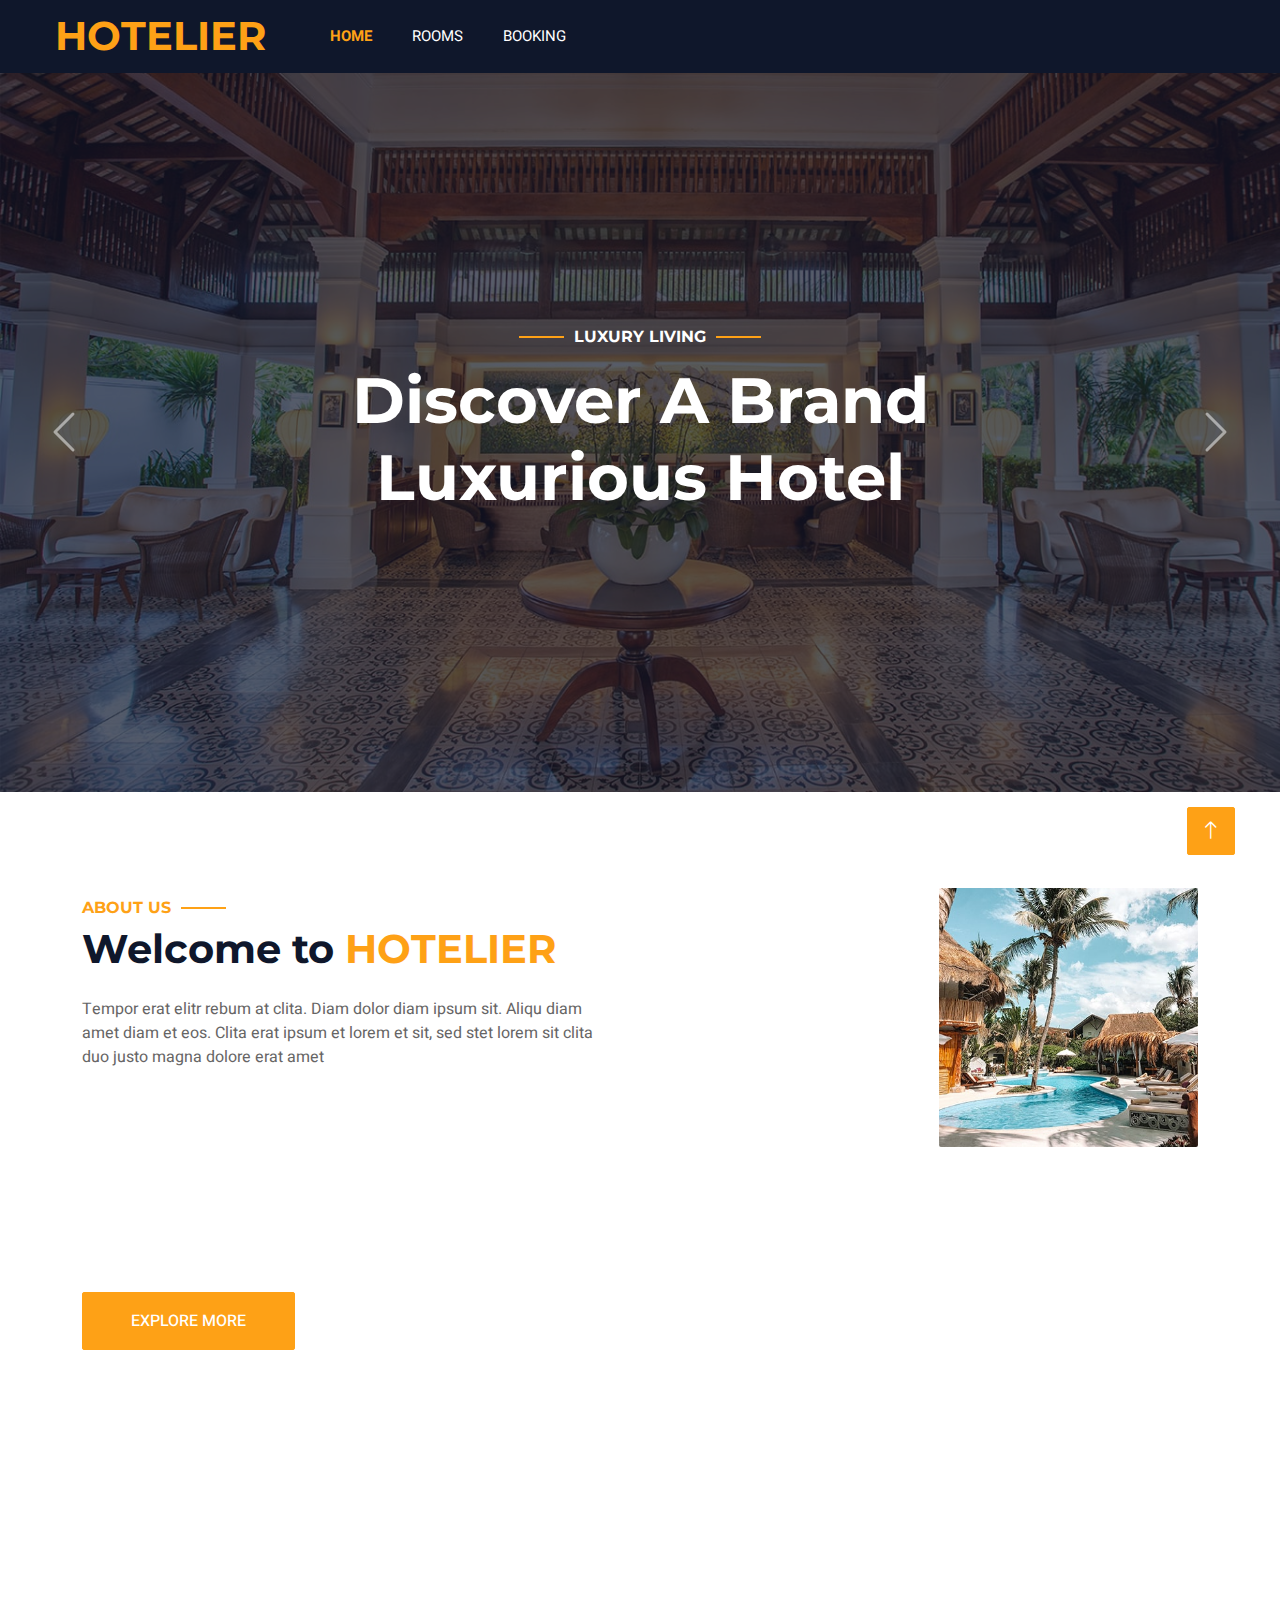
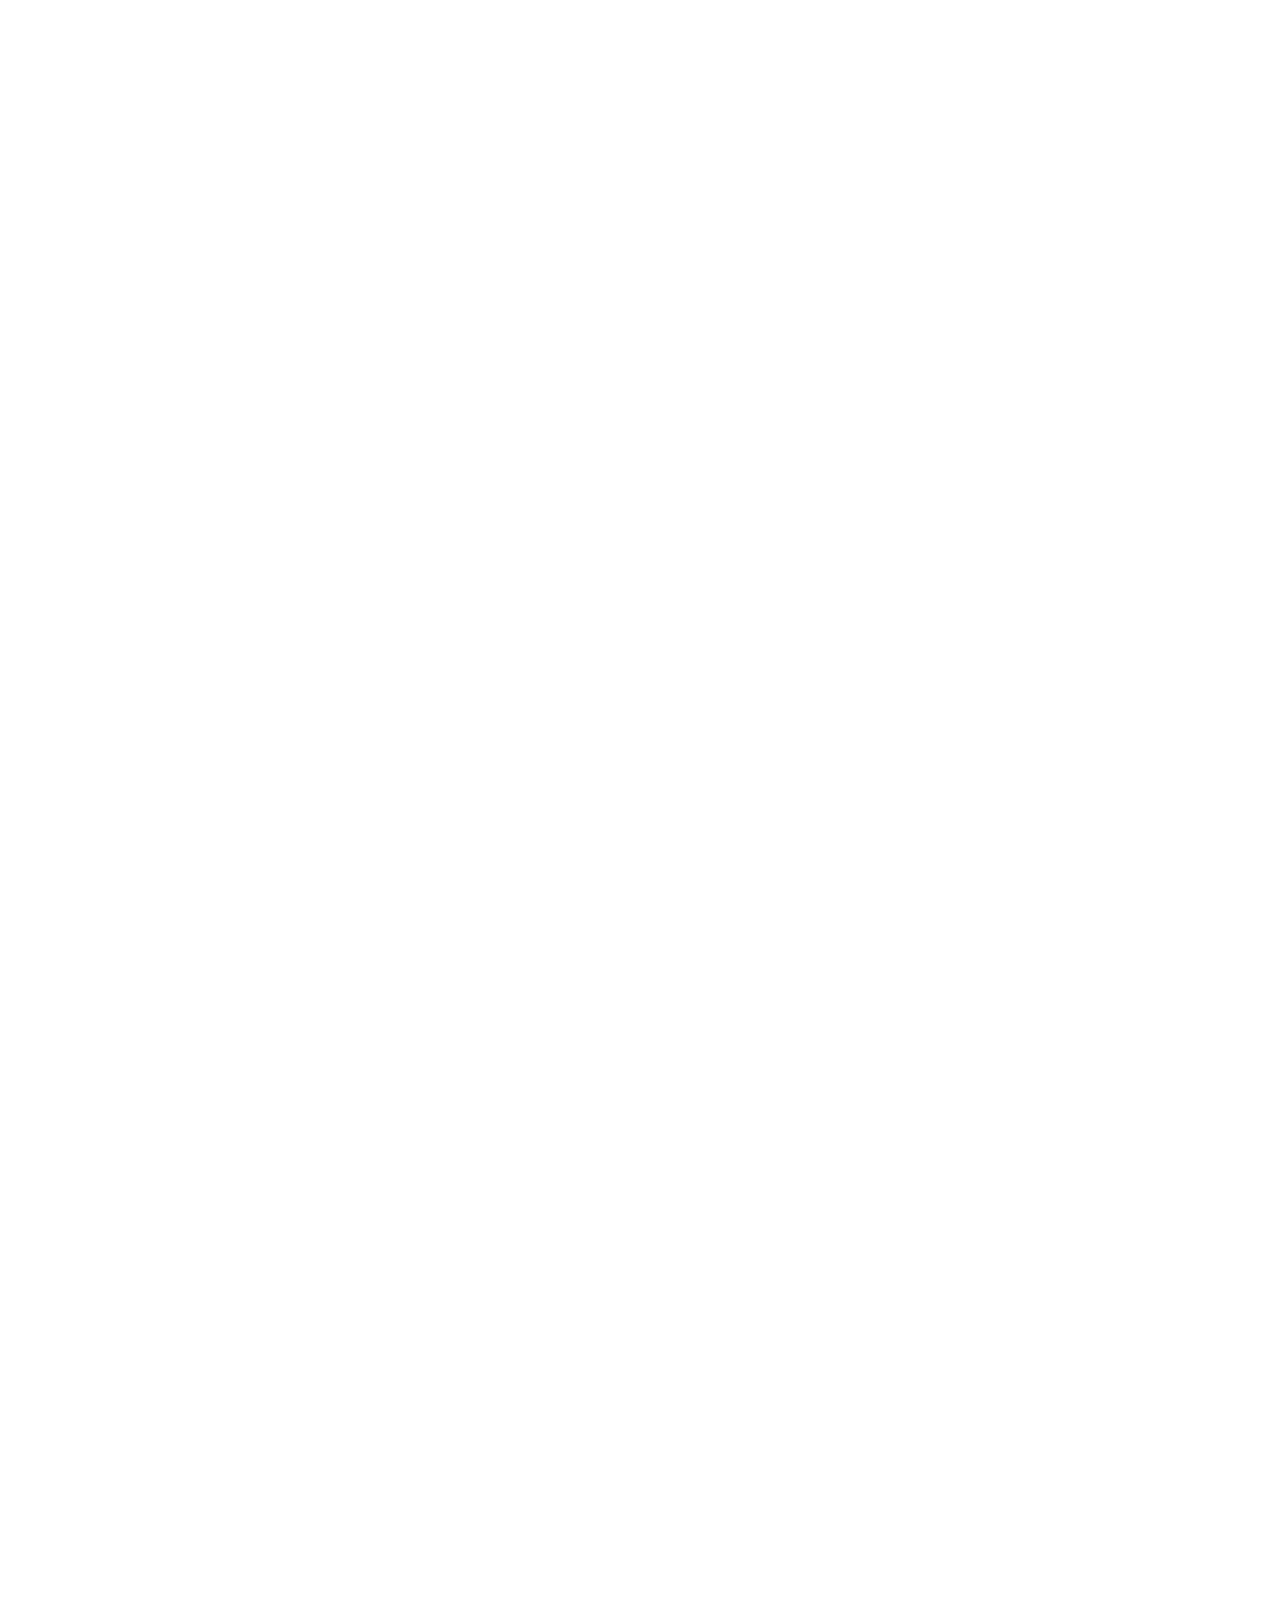
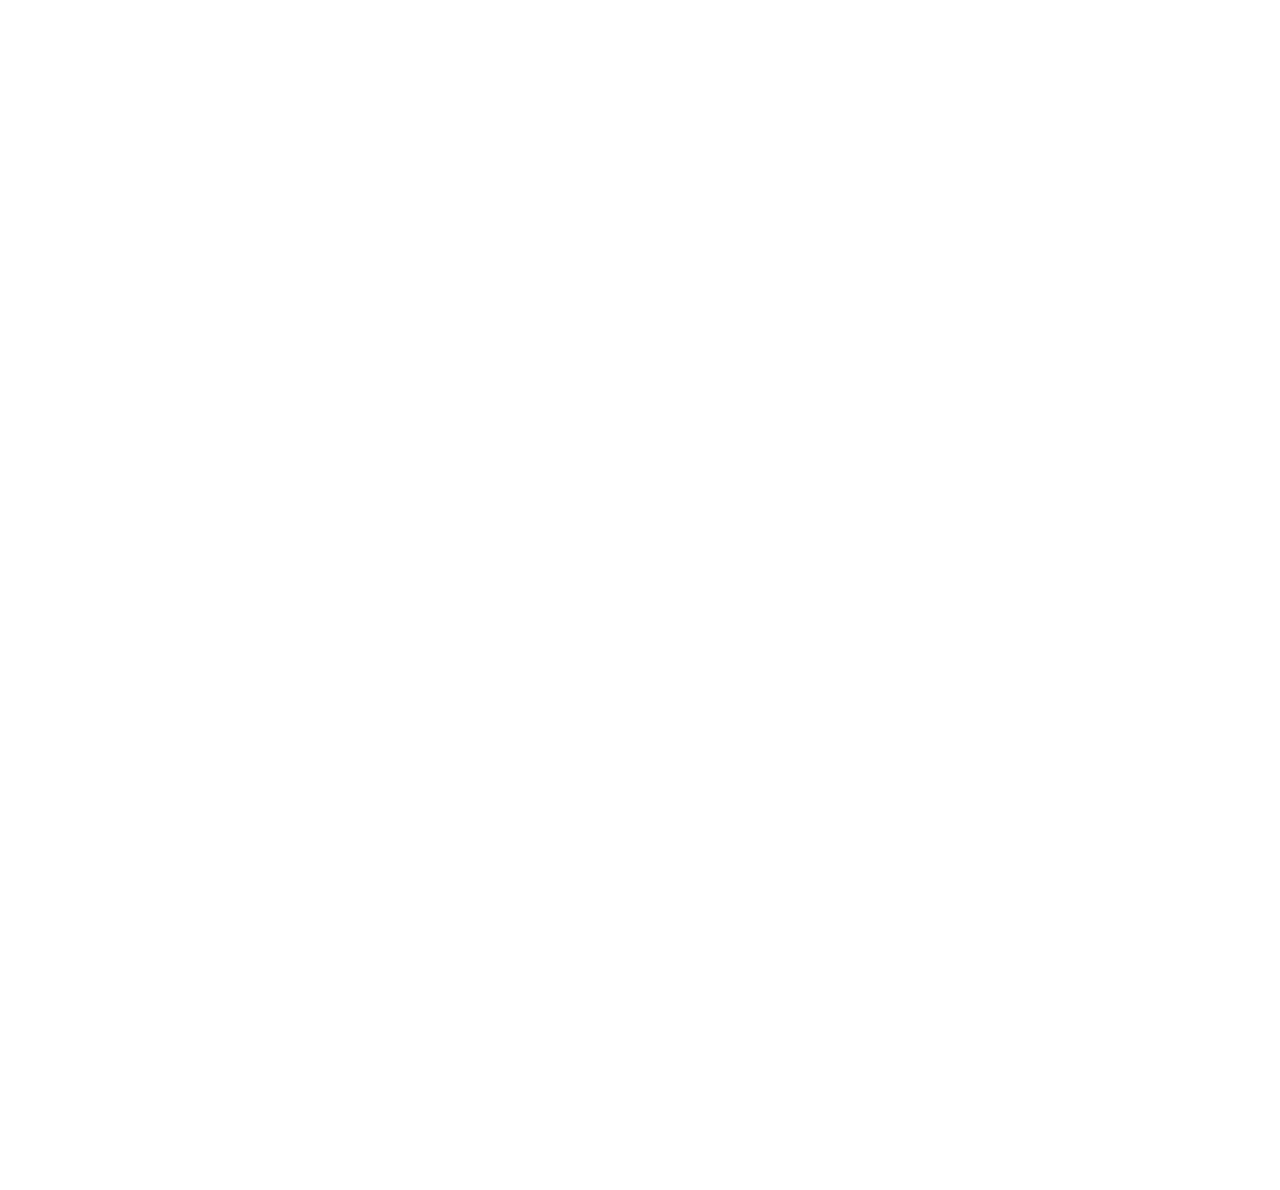
==== index.html @ 62dd041b "Update index.html" ====
<!DOCTYPE html>
<html lang="en">

<head>
    <meta charset="utf-8">
    <title>Hotelier - Hotel HTML Template</title>
    <meta content="width=device-width, initial-scale=1.0" name="viewport">
    <meta content="" name="keywords">
    <meta content="" name="description">

    <!-- Favicon -->
    <link href="img/favicon.ico" rel="icon">

    <!-- Google Web Fonts -->
    <link rel="preconnect" href="https://fonts.googleapis.com">
    <link rel="preconnect" href="https://fonts.gstatic.com" crossorigin>
    <link
        href="https://fonts.googleapis.com/css2?family=Heebo:wght@400;500;600;700&family=Montserrat:wght@400;500;600;700&display=swap"
        rel="stylesheet">

    <!-- Icon Font Stylesheet -->
    <link href="https://cdnjs.cloudflare.com/ajax/libs/font-awesome/5.10.0/css/all.min.css" rel="stylesheet">
    <link href="https://cdn.jsdelivr.net/npm/bootstrap-icons@1.4.1/font/bootstrap-icons.css" rel="stylesheet">

    <!-- Libraries Stylesheet -->
    <link href="lib/animate/animate.min.css" rel="stylesheet">
    <link href="lib/owlcarousel/assets/owl.carousel.min.css" rel="stylesheet">
    <link href="lib/tempusdominus/css/tempusdominus-bootstrap-4.min.css" rel="stylesheet" />

    <!-- Customized Bootstrap Stylesheet -->
    <link href="css/bootstrap.min.css" rel="stylesheet">

    <!-- Template Stylesheet -->
    <link href="css/style.css" rel="stylesheet">
</head>

<body>
    <div class="container-xxl bg-white p-0">
        <!-- Spinner Start -->
        <div id="spinner"
            class="show bg-white position-fixed translate-middle w-100 vh-100 top-50 start-50 d-flex align-items-center justify-content-center">
            <div class="spinner-border text-primary" style="width: 3rem; height: 3rem;" role="status">
                <span class="sr-only">Loading...</span>
            </div>
        </div>
        <!-- Spinner End -->

        
        <!-- Header Start -->
        <header></header>
        <!-- Header End -->


        <!-- Carousel Start -->
        <div class="container-fluid p-0 mb-5">
            <div id="header-carousel" class="carousel slide" data-bs-ride="carousel">
                <div class="carousel-inner">
                    <div class="carousel-item active">
                        <img class="w-100" src="img/carousel-1.jpg" alt="Image">
                        <div class="carousel-caption d-flex flex-column align-items-center justify-content-center">
                            <div class="p-3" style="max-width: 700px;">
                                <h6 class="section-title text-white text-uppercase mb-3 animated slideInDown">Luxury
                                    Living</h6>
                                <h1 class="display-3 text-white mb-4 animated slideInDown">Discover A Brand Luxurious
                                    Hotel</h1>

                            </div>
                        </div>
                    </div>
                    <div class="carousel-item">
                        <img class="w-100" src="img/carousel-2.jpg" alt="Image">
                        <div class="carousel-caption d-flex flex-column align-items-center justify-content-center">
                            <div class="p-3" style="max-width: 700px;">
                                <h6 class="section-title text-white text-uppercase mb-3 animated slideInDown">Luxury
                                    Living</h6>
                                <h1 class="display-3 text-white mb-4 animated slideInDown">Discover A Brand Luxurious
                                    Hotel</h1>
                            </div>
                        </div>
                    </div>
                </div>
                <button class="carousel-control-prev" type="button" data-bs-target="#header-carousel"
                    data-bs-slide="prev">
                    <span class="carousel-control-prev-icon" aria-hidden="true"></span>
                    <span class="visually-hidden">Previous</span>
                </button>
                <button class="carousel-control-next" type="button" data-bs-target="#header-carousel"
                    data-bs-slide="next">
                    <span class="carousel-control-next-icon" aria-hidden="true"></span>
                    <span class="visually-hidden">Next</span>
                </button>
            </div>
        </div>
        <!-- Carousel End -->





        <!-- About Start -->
        <div class="container-xxl py-5">
            <div class="container">
                <div class="row g-5 align-items-center">
                    <div class="col-lg-6">
                        <h6 class="section-title text-start text-primary text-uppercase">About Us</h6>
                        <h1 class="mb-4">Welcome to <span class="text-primary text-uppercase">Hotelier</span></h1>
                        <p class="mb-4">Tempor erat elitr rebum at clita. Diam dolor diam ipsum sit. Aliqu diam amet
                            diam et eos. Clita erat ipsum et lorem et sit, sed stet lorem sit clita duo justo magna
                            dolore erat amet</p>
                        <div class="row g-3 pb-4">
                            <div class="col-sm-4 wow fadeIn" data-wow-delay="0.1s">
                                <div class="border rounded p-1">
                                    <div class="border rounded text-center p-4">
                                        <i class="fa fa-hotel fa-2x text-primary mb-2"></i>
                                        <h2 class="mb-1" data-toggle="counter-up">1234</h2>
                                        <p class="mb-0">Rooms</p>
                                    </div>
                                </div>
                            </div>
                            <div class="col-sm-4 wow fadeIn" data-wow-delay="0.3s">
                                <div class="border rounded p-1">
                                    <div class="border rounded text-center p-4">
                                        <i class="fa fa-users-cog fa-2x text-primary mb-2"></i>
                                        <h2 class="mb-1" data-toggle="counter-up">1234</h2>
                                        <p class="mb-0">Staffs</p>
                                    </div>
                                </div>
                            </div>
                            <div class="col-sm-4 wow fadeIn" data-wow-delay="0.5s">
                                <div class="border rounded p-1">
                                    <div class="border rounded text-center p-4">
                                        <i class="fa fa-users fa-2x text-primary mb-2"></i>
                                        <h2 class="mb-1" data-toggle="counter-up">1234</h2>
                                        <p class="mb-0">Clients</p>
                                    </div>
                                </div>
                            </div>
                        </div>
                        <a class="btn btn-primary py-3 px-5 mt-2" href="">Explore More</a>
                    </div>
                    <div class="col-lg-6">
                        <div class="row g-3">
                            <div class="col-6 text-end">
                                <img class="img-fluid rounded w-75 wow zoomIn" data-wow-delay="0.1s"
                                    src="img/about-1.jpg" style="margin-top: 25%;">
                            </div>
                            <div class="col-6 text-start">
                                <img class="img-fluid rounded w-100 wow zoomIn" data-wow-delay="0.3s"
                                    src="img/about-2.jpg">
                            </div>
                            <div class="col-6 text-end">
                                <img class="img-fluid rounded w-50 wow zoomIn" data-wow-delay="0.5s"
                                    src="img/about-3.jpg">
                            </div>
                            <div class="col-6 text-start">
                                <img class="img-fluid rounded w-75 wow zoomIn" data-wow-delay="0.7s"
                                    src="img/about-4.jpg">
                            </div>
                        </div>
                    </div>
                </div>
            </div>
        </div>
        <!-- About End -->


        <!-- Room Start -->
        <div class="container-xxl py-5">
            <div class="container">
                <div class="text-center wow fadeInUp" data-wow-delay="0.1s">
                    <h6 class="section-title text-center text-primary text-uppercase">Our Rooms</h6>
                    <h1 class="mb-5">Explore Our <span class="text-primary text-uppercase">Rooms</span></h1>
                </div>
                <div class="row g-4">
                    <div class="col-lg-4 col-md-6 wow fadeInUp" data-wow-delay="0.1s">
                        <div class="room-item shadow rounded overflow-hidden">
                            <div class="position-relative">
                                <img class="img-fluid" src="img/room-1.jpg" alt="">
                                <small
                                    class="position-absolute start-0 top-100 translate-middle-y bg-primary text-white rounded py-1 px-3 ms-4">$100/Night</small>
                            </div>
                            <div class="p-4 mt-2">
                                <div class="d-flex justify-content-between mb-3">
                                    <h5 class="mb-0">Junior Suite</h5>
                                    <div class="ps-2">
                                        <small class="fa fa-star text-primary"></small>
                                        <small class="fa fa-star text-primary"></small>
                                        <small class="fa fa-star text-primary"></small>
                                        <small class="fa fa-star text-primary"></small>
                                        <small class="fa fa-star text-primary"></small>
                                    </div>
                                </div>
                                <div class="d-flex mb-3">
                                    <small class="border-end me-3 pe-3"><i class="fa fa-bed text-primary me-2"></i>3
                                        Bed</small>
                                    <small class="border-end me-3 pe-3"><i class="fa fa-bath text-primary me-2"></i>2
                                        Bath</small>
                                    <small><i class="fa fa-wifi text-primary me-2"></i>Wifi</small>
                                </div>
                                <p class="text-body mb-3">Erat ipsum justo amet duo et elitr dolor, est duo duo eos
                                    lorem sed diam stet diam sed stet lorem.</p>
                                <div class="d-flex justify-content-between">
                                    <a class="btn btn-sm btn-primary rounded py-2 px-4" href="">View Detail</a>
                                    <a class="btn btn-sm btn-dark rounded py-2 px-4" href="">Book Now</a>
                                </div>
                            </div>
                        </div>
                    </div>
                    <div class="col-lg-4 col-md-6 wow fadeInUp" data-wow-delay="0.3s">
                        <div class="room-item shadow rounded overflow-hidden">
                            <div class="position-relative">
                                <img class="img-fluid" src="img/room-2.jpg" alt="">
                                <small
                                    class="position-absolute start-0 top-100 translate-middle-y bg-primary text-white rounded py-1 px-3 ms-4">$100/Night</small>
                            </div>
                            <div class="p-4 mt-2">
                                <div class="d-flex justify-content-between mb-3">
                                    <h5 class="mb-0">Executive Suite</h5>
                                    <div class="ps-2">
                                        <small class="fa fa-star text-primary"></small>
                                        <small class="fa fa-star text-primary"></small>
                                        <small class="fa fa-star text-primary"></small>
                                        <small class="fa fa-star text-primary"></small>
                                        <small class="fa fa-star text-primary"></small>
                                    </div>
                                </div>
                                <div class="d-flex mb-3">
                                    <small class="border-end me-3 pe-3"><i class="fa fa-bed text-primary me-2"></i>3
                                        Bed</small>
                                    <small class="border-end me-3 pe-3"><i class="fa fa-bath text-primary me-2"></i>2
                                        Bath</small>
                                    <small><i class="fa fa-wifi text-primary me-2"></i>Wifi</small>
                                </div>
                                <p class="text-body mb-3">Erat ipsum justo amet duo et elitr dolor, est duo duo eos
                                    lorem sed diam stet diam sed stet lorem.</p>
                                <div class="d-flex justify-content-between">
                                    <a class="btn btn-sm btn-primary rounded py-2 px-4" href="">View Detail</a>
                                    <a class="btn btn-sm btn-dark rounded py-2 px-4" href="">Book Now</a>
                                </div>
                            </div>
                        </div>
                    </div>
                    <div class="col-lg-4 col-md-6 wow fadeInUp" data-wow-delay="0.6s">
                        <div class="room-item shadow rounded overflow-hidden">
                            <div class="position-relative">
                                <img class="img-fluid" src="img/room-3.jpg" alt="">
                                <small
                                    class="position-absolute start-0 top-100 translate-middle-y bg-primary text-white rounded py-1 px-3 ms-4">$100/Night</small>
                            </div>
                            <div class="p-4 mt-2">
                                <div class="d-flex justify-content-between mb-3">
                                    <h5 class="mb-0">Super Deluxe</h5>
                                    <div class="ps-2">
                                        <small class="fa fa-star text-primary"></small>
                                        <small class="fa fa-star text-primary"></small>
                                        <small class="fa fa-star text-primary"></small>
                                        <small class="fa fa-star text-primary"></small>
                                        <small class="fa fa-star text-primary"></small>
                                    </div>
                                </div>
                                <div class="d-flex mb-3">
                                    <small class="border-end me-3 pe-3"><i class="fa fa-bed text-primary me-2"></i>3
                                        Bed</small>
                                    <small class="border-end me-3 pe-3"><i class="fa fa-bath text-primary me-2"></i>2
                                        Bath</small>
                                    <small><i class="fa fa-wifi text-primary me-2"></i>Wifi</small>
                                </div>
                                <p class="text-body mb-3">Erat ipsum justo amet duo et elitr dolor, est duo duo eos
                                    lorem sed diam stet diam sed stet lorem.</p>
                                <div class="d-flex justify-content-between">
                                    <a class="btn btn-sm btn-primary rounded py-2 px-4" href="">View Detail</a>
                                    <a class="btn btn-sm btn-dark rounded py-2 px-4" href="">Book Now</a>
                                </div>
                            </div>
                        </div>
                    </div>
                </div>
            </div>
        </div>
        <!-- Room End -->




        <div class="modal fade" id="videoModal" tabindex="-1" aria-labelledby="exampleModalLabel" aria-hidden="true">
            <div class="modal-dialog">
                <div class="modal-content rounded-0">
                    <div class="modal-header">
                        <h5 class="modal-title" id="exampleModalLabel">Youtube Video</h5>
                        <button type="button" class="btn-close" data-bs-dismiss="modal" aria-label="Close"></button>
                    </div>
                    <div class="modal-body">
                        <!-- 16:9 aspect ratio -->
                        <div class="ratio ratio-16x9">
                            <iframe class="embed-responsive-item" src="" id="video" allowfullscreen
                                allowscriptaccess="always" allow="autoplay"></iframe>
                        </div>
                    </div>
                </div>
            </div>
        </div>
        <!-- Video Start -->


        <!-- Service Start -->
        <div class="container-xxl py-5">
            <div class="container">
                <div class="text-center wow fadeInUp" data-wow-delay="0.1s">
                    <h6 class="section-title text-center text-primary text-uppercase">Our Services</h6>
                    <h1 class="mb-5">Explore Our <span class="text-primary text-uppercase">Attractions</span></h1>
                </div>
                <div class="row g-4">
                    <!-- Arbel Nature Reserve -->
                    <div class="col-lg-4 col-md-6 wow fadeInUp" data-wow-delay="0.1s">
                        <a class="service-item rounded" href="https://www.parks.org.il/reserve-park/arbel/"
                            target="_blank">
                            <div class="service-icon bg-transparent border rounded p-1">
                                <div
                                    class="w-100 h-100 border rounded d-flex align-items-center justify-content-center">
                                    <i class="fa fa-mountain fa-2x text-primary"></i>
                                </div>
                            </div>
                            <h5 class="mb-3">Arbel Nature Reserve</h5>
                            <p class="text-body mb-0">
                                The Arbel Cliffs rise above the Sea of Galilee, offering breathtaking views of the Golan
                                Heights, Mount Hermon, and Galilee mountains. The reserve includes Mount Nitai, Mount
                                Savyon, Arbel Stream, and remnants of two ancient synagogues.
                            </p>
                        </a>
                    </div>
                    <!-- Water Sports -->
                    <div class="col-lg-4 col-md-6 wow fadeInUp" data-wow-delay="0.2s">
                        <a class="service-item rounded"
                            href="https://www.tripadvisor.co.il/Attraction_Review-g1759678-d9716071-Reviews-Halom_Olami-Migdal_Galilee_Region_Northern_District.html"
                            target="_blank">
                            <div class="service-icon bg-transparent border rounded p-1">
                                <div
                                    class="w-100 h-100 border rounded d-flex align-items-center justify-content-center">
                                    <i class="fa fa-water fa-2x text-primary"></i>
                                </div>
                            </div>
                            <h5 class="mb-3">Water Sports</h5>
                            <p class="text-body mb-0">
                                Enjoy a variety of water sports just a few minutes away. From skiing and jet skiing to
                                kayaks, banana boats, and SUP, there are endless options for couples, families, and
                                groups of all sizes.
                            </p>
                        </a>
                    </div>
                    <!-- Off-Road Tours -->
                    <div class="col-lg-4 col-md-6 wow fadeInUp" data-wow-delay="0.3s">
                        <a class="service-item rounded"
                            href="http://www.tracktoronim4u.co.il/he/cards/city.asp?cityID=5" target="_blank">
                            <div class="service-icon bg-transparent border rounded p-1">
                                <div
                                    class="w-100 h-100 border rounded d-flex align-items-center justify-content-center">
                                    <i class="fa fa-car fa-2x text-primary"></i>
                                </div>
                            </div>
                            <h5 class="mb-3">Off-Road Tours</h5>
                            <p class="text-body mb-0">
                                For adrenaline seekers, off-road tours offer the ultimate adventure. Explore winding
                                trails, muddy paths, and steep climbs with razors, ATVs, jeeps, and more.
                            </p>
                        </a>
                    </div>
                </div>
            </div>
        </div>
        <!-- Service End -->



        <!-- Testimonial Start -->
        <div class="container-xxl testimonial my-5 py-5 bg-dark wow zoomIn" data-wow-delay="0.1s">
            <div class="container">
                <div class="owl-carousel testimonial-carousel py-5">
                    <div class="testimonial-item position-relative bg-white rounded overflow-hidden">
                        <p>Tempor stet labore dolor clita stet diam amet ipsum dolor duo ipsum rebum stet dolor amet
                            diam stet. Est stet ea lorem amet est kasd kasd et erat magna eos</p>
                        <div class="d-flex align-items-center">
                            <img class="img-fluid flex-shrink-0 rounded" src="img/testimonial-1.jpg"
                                style="width: 45px; height: 45px;">
                            <div class="ps-3">
                                <h6 class="fw-bold mb-1">Client Name</h6>
                                <small>Profession</small>
                            </div>
                        </div>
                        <i class="fa fa-quote-right fa-3x text-primary position-absolute end-0 bottom-0 me-4 mb-n1"></i>
                    </div>
                    <div class="testimonial-item position-relative bg-white rounded overflow-hidden">
                        <p>Tempor stet labore dolor clita stet diam amet ipsum dolor duo ipsum rebum stet dolor amet
                            diam stet. Est stet ea lorem amet est kasd kasd et erat magna eos</p>
                        <div class="d-flex align-items-center">
                            <img class="img-fluid flex-shrink-0 rounded" src="img/testimonial-2.jpg"
                                style="width: 45px; height: 45px;">
                            <div class="ps-3">
                                <h6 class="fw-bold mb-1">Client Name</h6>
                                <small>Profession</small>
                            </div>
                        </div>
                        <i class="fa fa-quote-right fa-3x text-primary position-absolute end-0 bottom-0 me-4 mb-n1"></i>
                    </div>
                    <div class="testimonial-item position-relative bg-white rounded overflow-hidden">
                        <p>Tempor stet labore dolor clita stet diam amet ipsum dolor duo ipsum rebum stet dolor amet
                            diam stet. Est stet ea lorem amet est kasd kasd et erat magna eos</p>
                        <div class="d-flex align-items-center">
                            <img class="img-fluid flex-shrink-0 rounded" src="img/testimonial-3.jpg"
                                style="width: 45px; height: 45px;">
                            <div class="ps-3">
                                <h6 class="fw-bold mb-1">Client Name</h6>
                                <small>Profession</small>
                            </div>
                        </div>
                        <i class="fa fa-quote-right fa-3x text-primary position-absolute end-0 bottom-0 me-4 mb-n1"></i>
                    </div>
                </div>
            </div>
        </div>
        <!-- Testimonial End -->


        <!-- Team Start -->
        <div class="container-xxl py-5">
            <div class="container">
                <div class="text-center wow fadeInUp" data-wow-delay="0.1s">
                    <h6 class="section-title text-center text-primary text-uppercase">Our Team</h6>
                    <h1 class="mb-5">Explore Our <span class="text-primary text-uppercase">Staffs</span></h1>
                </div>
                <div class="row g-4">
                    <div class="col-lg-3 col-md-6 wow fadeInUp" data-wow-delay="0.1s">
                        <div class="rounded shadow overflow-hidden">
                            <div class="position-relative">
                                <img class="img-fluid" src="img/team-1.jpg" alt="">
                                <div
                                    class="position-absolute start-50 top-100 translate-middle d-flex align-items-center">
                                    <a class="btn btn-square btn-primary mx-1" href=""><i
                                            class="fab fa-facebook-f"></i></a>
                                    <a class="btn btn-square btn-primary mx-1" href=""><i
                                            class="fab fa-twitter"></i></a>
                                    <a class="btn btn-square btn-primary mx-1" href=""><i
                                            class="fab fa-instagram"></i></a>
                                </div>
                            </div>
                            <div class="text-center p-4 mt-3">
                                <h5 class="fw-bold mb-0">Full Name</h5>
                                <small>Designation</small>
                            </div>
                        </div>
                    </div>
                    <div class="col-lg-3 col-md-6 wow fadeInUp" data-wow-delay="0.3s">
                        <div class="rounded shadow overflow-hidden">
                            <div class="position-relative">
                                <img class="img-fluid" src="img/team-2.jpg" alt="">
                                <div
                                    class="position-absolute start-50 top-100 translate-middle d-flex align-items-center">
                                    <a class="btn btn-square btn-primary mx-1" href=""><i
                                            class="fab fa-facebook-f"></i></a>
                                    <a class="btn btn-square btn-primary mx-1" href=""><i
                                            class="fab fa-twitter"></i></a>
                                    <a class="btn btn-square btn-primary mx-1" href=""><i
                                            class="fab fa-instagram"></i></a>
                                </div>
                            </div>
                            <div class="text-center p-4 mt-3">
                                <h5 class="fw-bold mb-0">Full Name</h5>
                                <small>Designation</small>
                            </div>
                        </div>
                    </div>
                    <div class="col-lg-3 col-md-6 wow fadeInUp" data-wow-delay="0.5s">
                        <div class="rounded shadow overflow-hidden">
                            <div class="position-relative">
                                <img class="img-fluid" src="img/team-3.jpg" alt="">
                                <div
                                    class="position-absolute start-50 top-100 translate-middle d-flex align-items-center">
                                    <a class="btn btn-square btn-primary mx-1" href=""><i
                                            class="fab fa-facebook-f"></i></a>
                                    <a class="btn btn-square btn-primary mx-1" href=""><i
                                            class="fab fa-twitter"></i></a>
                                    <a class="btn btn-square btn-primary mx-1" href=""><i
                                            class="fab fa-instagram"></i></a>
                                </div>
                            </div>
                            <div class="text-center p-4 mt-3">
                                <h5 class="fw-bold mb-0">Full Name</h5>
                                <small>Designation</small>
                            </div>
                        </div>
                    </div>
                    <div class="col-lg-3 col-md-6 wow fadeInUp" data-wow-delay="0.7s">
                        <div class="rounded shadow overflow-hidden">
                            <div class="position-relative">
                                <img class="img-fluid" src="img/team-4.jpg" alt="">
                                <div
                                    class="position-absolute start-50 top-100 translate-middle d-flex align-items-center">
                                    <a class="btn btn-square btn-primary mx-1" href=""><i
                                            class="fab fa-facebook-f"></i></a>
                                    <a class="btn btn-square btn-primary mx-1" href=""><i
                                            class="fab fa-twitter"></i></a>
                                    <a class="btn btn-square btn-primary mx-1" href=""><i
                                            class="fab fa-instagram"></i></a>
                                </div>
                            </div>
                            <div class="text-center p-4 mt-3">
                                <h5 class="fw-bold mb-0">Full Name</h5>
                                <small>Designation</small>
                            </div>
                        </div>
                    </div>
                </div>
            </div>
        </div>
        <!-- Team End -->


        <!-- Newsletter Start -->
        <div class="container newsletter mt-5 wow fadeIn" data-wow-delay="0.1s">
            <div class="row justify-content-center">
            </div>
        </div>
        <!-- Newsletter Start -->


        <!-- Footer Start -->
        <footer></footer>
        <!-- Footer End -->





        <!-- Back to Top -->
        <a href="#" class="btn btn-lg btn-primary btn-lg-square back-to-top"><i class="bi bi-arrow-up"></i></a>
    </div>

    <!-- JavaScript Libraries -->
    <script src="https://code.jquery.com/jquery-3.4.1.min.js"></script>
    <script src="https://cdn.jsdelivr.net/npm/bootstrap@5.0.0/dist/js/bootstrap.bundle.min.js"></script>
    <script src="lib/wow/wow.min.js"></script>
    <script src="lib/easing/easing.min.js"></script>
    <script src="lib/waypoints/waypoints.min.js"></script>
    <script src="lib/counterup/counterup.min.js"></script>
    <script src="lib/owlcarousel/owl.carousel.min.js"></script>
    <script src="lib/tempusdominus/js/moment.min.js"></script>
    <script src="lib/tempusdominus/js/moment-timezone.min.js"></script>
    <script src="lib/tempusdominus/js/tempusdominus-bootstrap-4.min.js"></script>

    <!-- Template Javascript -->
    <script src="js/main.js"></script>
    <script src="js/login.js" defer></script>
    <script src="js/common.js"></script>


</body>

</html>
---- css/style.css ----
/********** Template CSS **********/
:root {
    --primary: #FEA116;
    --light: #F1F8FF;
    --dark: #0F172B;
}

.fw-medium {
    font-weight: 500 !important;
}

.fw-semi-bold {
    font-weight: 600 !important;
}

.back-to-top {
    position: fixed;
    display: none;
    right: 45px;
    bottom: 45px;
    z-index: 99;
}


/*** Spinner ***/
#spinner {
    opacity: 0;
    visibility: hidden;
    transition: opacity .5s ease-out, visibility 0s linear .5s;
    z-index: 99999;
}

#spinner.show {
    transition: opacity .5s ease-out, visibility 0s linear 0s;
    visibility: visible;
    opacity: 1;
}


/*** Button ***/
.btn {
    font-weight: 500;
    text-transform: uppercase;
    transition: .5s;
}

.btn.btn-primary,
.btn.btn-secondary {
    color: #FFFFFF;
}

.btn-square {
    width: 38px;
    height: 38px;
}

.btn-sm-square {
    width: 32px;
    height: 32px;
}

.btn-lg-square {
    width: 48px;
    height: 48px;
}

.btn-square,
.btn-sm-square,
.btn-lg-square {
    padding: 0;
    display: flex;
    align-items: center;
    justify-content: center;
    font-weight: normal;
    border-radius: 2px;
}


/*** Navbar ***/
.navbar-dark .navbar-nav .nav-link {
    margin-right: 30px;
    padding: 25px 0;
    color: #FFFFFF;
    font-size: 15px;
    text-transform: uppercase;
    outline: none;
}

.navbar-dark .navbar-nav .nav-link:hover,
.navbar-dark .navbar-nav .nav-link.active {
    color: var(--primary);
}

@media (max-width: 991.98px) {
    .navbar-dark .navbar-nav .nav-link  {
        margin-right: 0;
        padding: 10px 0;
    }
}


/*** Header ***/
.carousel-caption {
    top: 0;
    left: 0;
    right: 0;
    bottom: 0;
    background: rgba(15, 23, 43, .7);
    z-index: 1;
}

.carousel-control-prev,
.carousel-control-next {
    width: 10%;
}

.carousel-control-prev-icon,
.carousel-control-next-icon {
    width: 3rem;
    height: 3rem;
}

@media (max-width: 768px) {
    #header-carousel .carousel-item {
        position: relative;
        min-height: 450px;
    }
    
    #header-carousel .carousel-item img {
        position: absolute;
        width: 100%;
        height: 100%;
        object-fit: cover;
    }
}

.page-header {
    background-position: center center;
    background-repeat: no-repeat;
    background-size: cover;
}

.page-header-inner {
    background: rgba(15, 23, 43, .7);
}

.breadcrumb-item + .breadcrumb-item::before {
    color: var(--light);
}

.booking {
    position: relative;
    margin-top: -100px !important;
    z-index: 1;
}


/*** Section Title ***/
.section-title {
    position: relative;
    display: inline-block;
}

.section-title::before {
    position: absolute;
    content: "";
    width: 45px;
    height: 2px;
    top: 50%;
    left: -55px;
    margin-top: -1px;
    background: var(--primary);
}

.section-title::after {
    position: absolute;
    content: "";
    width: 45px;
    height: 2px;
    top: 50%;
    right: -55px;
    margin-top: -1px;
    background: var(--primary);
}

.section-title.text-start::before,
.section-title.text-end::after {
    display: none;
}


/*** Service ***/
.service-item {
    height: 320px;
    padding: 30px;
    display: flex;
    flex-direction: column;
    justify-content: center;
    text-align: center;
    background: #FFFFFF;
    box-shadow: 0 0 45px rgba(0, 0, 0, .08);
    transition: .5s;
}

.service-item:hover {
    background: var(--primary);
}

.service-item .service-icon {
    margin: 0 auto 30px auto;
    width: 65px;
    height: 65px;
    transition: .5s;
}

.service-item i,
.service-item h5,
.service-item p {
    transition: .5s;
}

.service-item:hover i,
.service-item:hover h5,
.service-item:hover p {
    color: #FFFFFF !important;
}


/*** Youtube Video ***/
.video {
    position: relative;
    height: 100%;
    min-height: 500px;
    background: linear-gradient(rgba(15, 23, 43, .1), rgba(15, 23, 43, .1)), url(../img/video.jpg);
    background-position: center center;
    background-repeat: no-repeat;
    background-size: cover;
}

.video .btn-play {
    position: absolute;
    z-index: 3;
    top: 50%;
    left: 50%;
    transform: translateX(-50%) translateY(-50%);
    box-sizing: content-box;
    display: block;
    width: 32px;
    height: 44px;
    border-radius: 50%;
    border: none;
    outline: none;
    padding: 18px 20px 18px 28px;
}

.video .btn-play:before {
    content: "";
    position: absolute;
    z-index: 0;
    left: 50%;
    top: 50%;
    transform: translateX(-50%) translateY(-50%);
    display: block;
    width: 100px;
    height: 100px;
    background: var(--primary);
    border-radius: 50%;
    animation: pulse-border 1500ms ease-out infinite;
}

.video .btn-play:after {
    content: "";
    position: absolute;
    z-index: 1;
    left: 50%;
    top: 50%;
    transform: translateX(-50%) translateY(-50%);
    display: block;
    width: 100px;
    height: 100px;
    background: var(--primary);
    border-radius: 50%;
    transition: all 200ms;
}

.video .btn-play img {
    position: relative;
    z-index: 3;
    max-width: 100%;
    width: auto;
    height: auto;
}

.video .btn-play span {
    display: block;
    position: relative;
    z-index: 3;
    width: 0;
    height: 0;
    border-left: 32px solid var(--dark);
    border-top: 22px solid transparent;
    border-bottom: 22px solid transparent;
}

@keyframes pulse-border {
    0% {
        transform: translateX(-50%) translateY(-50%) translateZ(0) scale(1);
        opacity: 1;
    }

    100% {
        transform: translateX(-50%) translateY(-50%) translateZ(0) scale(1.5);
        opacity: 0;
    }
}

#videoModal {
    z-index: 99999;
}

#videoModal .modal-dialog {
    position: relative;
    max-width: 800px;
    margin: 60px auto 0 auto;
}

#videoModal .modal-body {
    position: relative;
    padding: 0px;
}

#videoModal .close {
    position: absolute;
    width: 30px;
    height: 30px;
    right: 0px;
    top: -30px;
    z-index: 999;
    font-size: 30px;
    font-weight: normal;
    color: #FFFFFF;
    background: #000000;
    opacity: 1;
}


/*** Testimonial ***/
.testimonial {
    background: linear-gradient(rgba(15, 23, 43, .7), rgba(15, 23, 43, .7)), url(../img/carousel-2.jpg);
    background-position: center center;
    background-repeat: no-repeat;
    background-size: cover;
}

.testimonial-carousel {
    padding-left: 65px;
    padding-right: 65px;
}

.testimonial-carousel .testimonial-item {
    padding: 30px;
}

.testimonial-carousel .owl-nav {
    position: absolute;
    width: 100%;
    height: 40px;
    top: calc(50% - 20px);
    left: 0;
    display: flex;
    justify-content: space-between;
    z-index: 1;
}

.testimonial-carousel .owl-nav .owl-prev,
.testimonial-carousel .owl-nav .owl-next {
    position: relative;
    width: 40px;
    height: 40px;
    display: flex;
    align-items: center;
    justify-content: center;
    color: #FFFFFF;
    background: var(--primary);
    border-radius: 2px;
    font-size: 18px;
    transition: .5s;
}

.testimonial-carousel .owl-nav .owl-prev:hover,
.testimonial-carousel .owl-nav .owl-next:hover {
    color: var(--primary);
    background: #FFFFFF;
}


/*** Team ***/
.team-item,
.team-item .bg-primary,
.team-item .bg-primary i {
    transition: .5s;
}

.team-item:hover {
    border-color: var(--secondary) !important;
}

.team-item:hover .bg-primary {
    background: var(--secondary) !important;
}

.team-item:hover .bg-primary i {
    color: var(--secondary) !important;
}


/*** Footer ***/
.newsletter {
    position: relative;
    z-index: 1;
}

.footer {
    position: relative;
    margin-top: -110px;
    padding-top: 180px;
}

.footer .btn.btn-social {
    margin-right: 5px;
    width: 35px;
    height: 35px;
    display: flex;
    align-items: center;
    justify-content: center;
    color: var(--light);
    border: 1px solid #FFFFFF;
    border-radius: 35px;
    transition: .3s;
}

.footer .btn.btn-social:hover {
    color: var(--primary);
}

.footer .btn.btn-link {
    display: block;
    margin-bottom: 5px;
    padding: 0;
    text-align: left;
    color: #FFFFFF;
    font-size: 15px;
    font-weight: normal;
    text-transform: capitalize;
    transition: .3s;
}

.footer .btn.btn-link::before {
    position: relative;
    content: "\f105";
    font-family: "Font Awesome 5 Free";
    font-weight: 900;
    margin-right: 10px;
}

.footer .btn.btn-link:hover {
    letter-spacing: 1px;
    box-shadow: none;
}

.footer .copyright {
    padding: 25px 0;
    font-size: 15px;
    border-top: 1px solid rgba(256, 256, 256, .1);
}

.footer .copyright a {
    color: var(--light);
}

.footer .footer-menu a {
    margin-right: 15px;
    padding-right: 15px;
    border-right: 1px solid rgba(255, 255, 255, .3);
}

.footer .footer-menu a:last-child {
    margin-right: 0;
    padding-right: 0;
    border-right: none;
}


.navbar-nav {
    display: flex;
    align-items: center;
    justify-content: flex-end;
}

.nav-item {
    margin: 0 10px;
    text-transform: uppercase;
}

.nav-item button {
    background-color: var(--primary);
    border: none;
    padding: 8px 12px;
    border-radius: 4px;
    color: #fff;
    transition: background-color 0.3s ease;
}

.nav-item button:hover {
    background-color: darken(var(--primary), 10%);
}

.nav-link.active,
.dropdown-item.active {
    color: #FEA116 !important; /* צבע כתום */
    font-weight: bold;
}
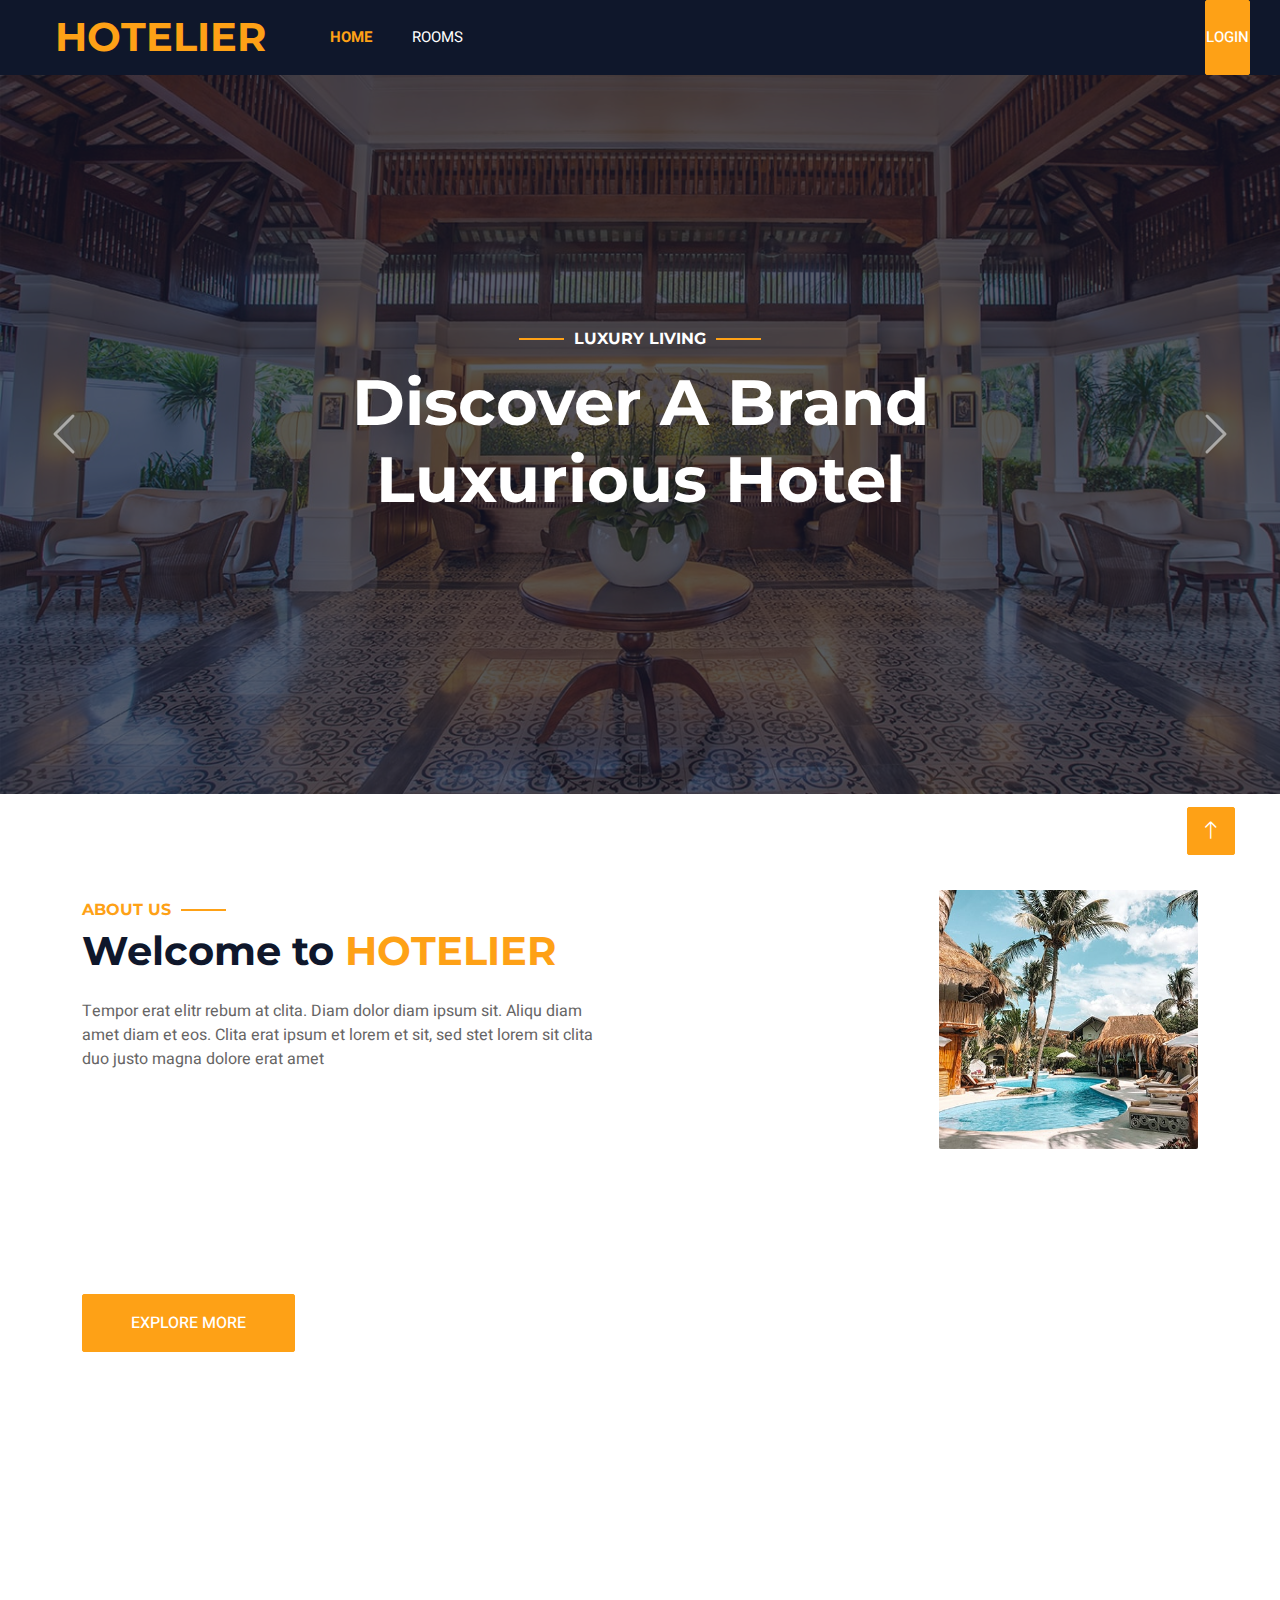
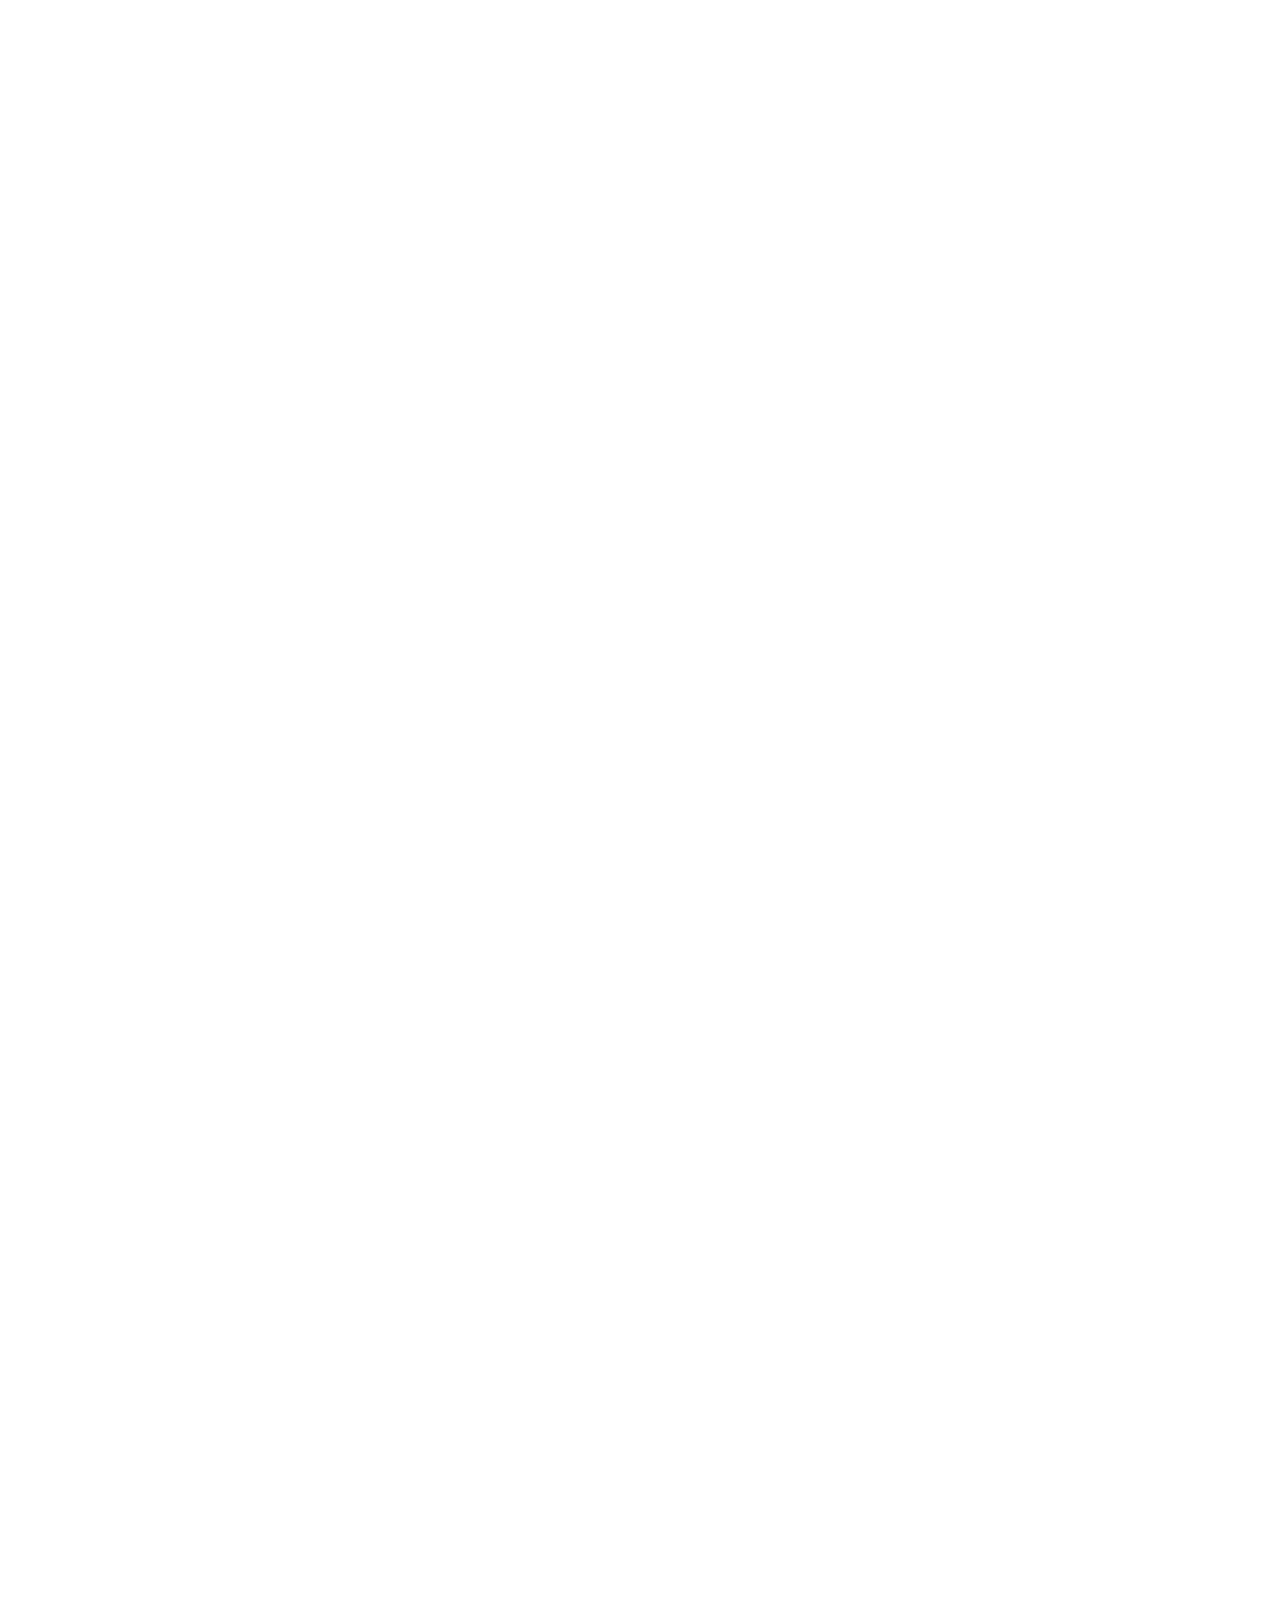
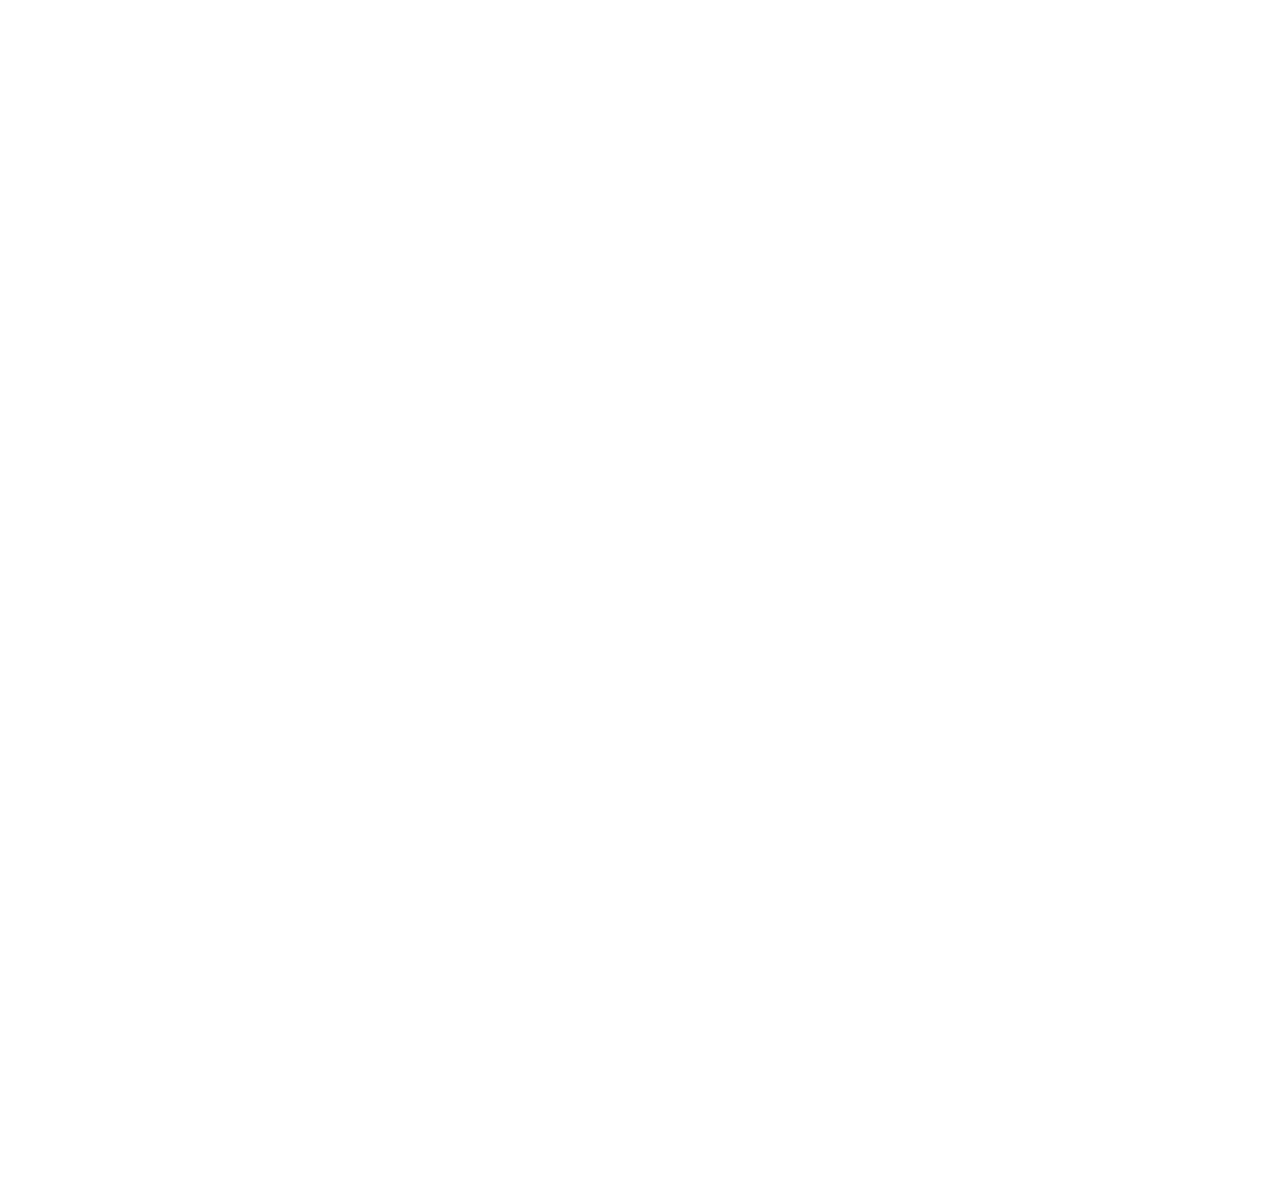
==== commit 449c97f9: "fix login problem" ====
--- a/index.html
+++ b/index.html
@@ -45,9 +45,48 @@
         </div>
         <!-- Spinner End -->
 
-        
+
         <!-- Header Start -->
-        <header></header>
+        <header>
+            <div class="container-fluid bg-dark px-0">
+                <div class="row gx-0">
+                    <div class="col-lg-3 bg-dark d-none d-lg-block">
+                        <a href="index.html"
+                            class="navbar-brand w-100 h-100 m-0 p-0 d-flex align-items-center justify-content-center">
+                            <h1 class="m-0 text-primary text-uppercase">Hotelier</h1>
+                        </a>
+                    </div>
+                    <div class="col-lg-9">
+                        <nav class="navbar navbar-expand-lg bg-dark navbar-dark p-3 p-lg-0">
+                            <a href="index.html" class="navbar-brand d-block d-lg-none">
+                                <h1 class="m-0 text-primary text-uppercase">Hotelier</h1>
+                            </a>
+                            <button type="button" class="navbar-toggler" data-bs-toggle="collapse"
+                                data-bs-target="#navbarCollapse">
+                                <span class="navbar-toggler-icon"></span>
+                            </button>
+                            <div class="collapse navbar-collapse justify-content-between" id="navbarCollapse">
+                                <div class="navbar-nav mr-auto py-0">
+                                    <a href="index.html" class="nav-item nav-link active">Home</a>
+                                    <a href="room.html" class="nav-item nav-link">Rooms</a>
+                                    <!-- <a href="booking.html" class="nav-item nav-link">booking</a> -->
+                                    <!-- <div class="nav-item dropdown">
+                                        <a href="#" class="nav-link dropdown-toggle" data-bs-toggle="dropdown">Pages</a>
+                                        <div class="dropdown-menu rounded-0 m-0">
+                                            <a href="booking.html" class="dropdown-item">Booking</a>
+                                            <a href="team.html" class="dropdown-item">Our Team</a>
+                                            <a href="testimonial.html" class="dropdown-item">Testimonial</a>
+                                        </div>
+                                    </div> -->
+                                    <!-- <a href="contact.html" class="nav-item nav-link">Contact</a> -->
+                                </div>
+                                <div id="authContainer" class="navbar-nav ms-auto"></div>
+                            </div>
+                        </nav>
+                    </div>
+                </div>
+            </div>
+        </header>
         <!-- Header End -->
 
 
@@ -550,8 +589,30 @@
     <script src="js/main.js"></script>
     <script src="js/login.js" defer></script>
     <script src="js/common.js"></script>
-
-
+    <script></script>
+    <!-- <script>
+        (async function () {
+            function loadScript(src) {
+                return new Promise((resolve, reject) => {
+                    const script = document.createElement('script');
+                    script.src = src;
+                    script.onload = resolve;
+                    script.onerror = reject;
+                    document.body.appendChild(script);
+                });
+            }
+
+            try {
+                await loadScript('js/common.js');
+                console.log('common.js loaded successfully');
+
+                await loadScript('js/login.js');
+                console.log('login.js loaded successfully');
+            } catch (error) {
+                console.error('Error loading scripts:', error);
+            }
+        })();
+    </script> -->
 </body>
 
 </html>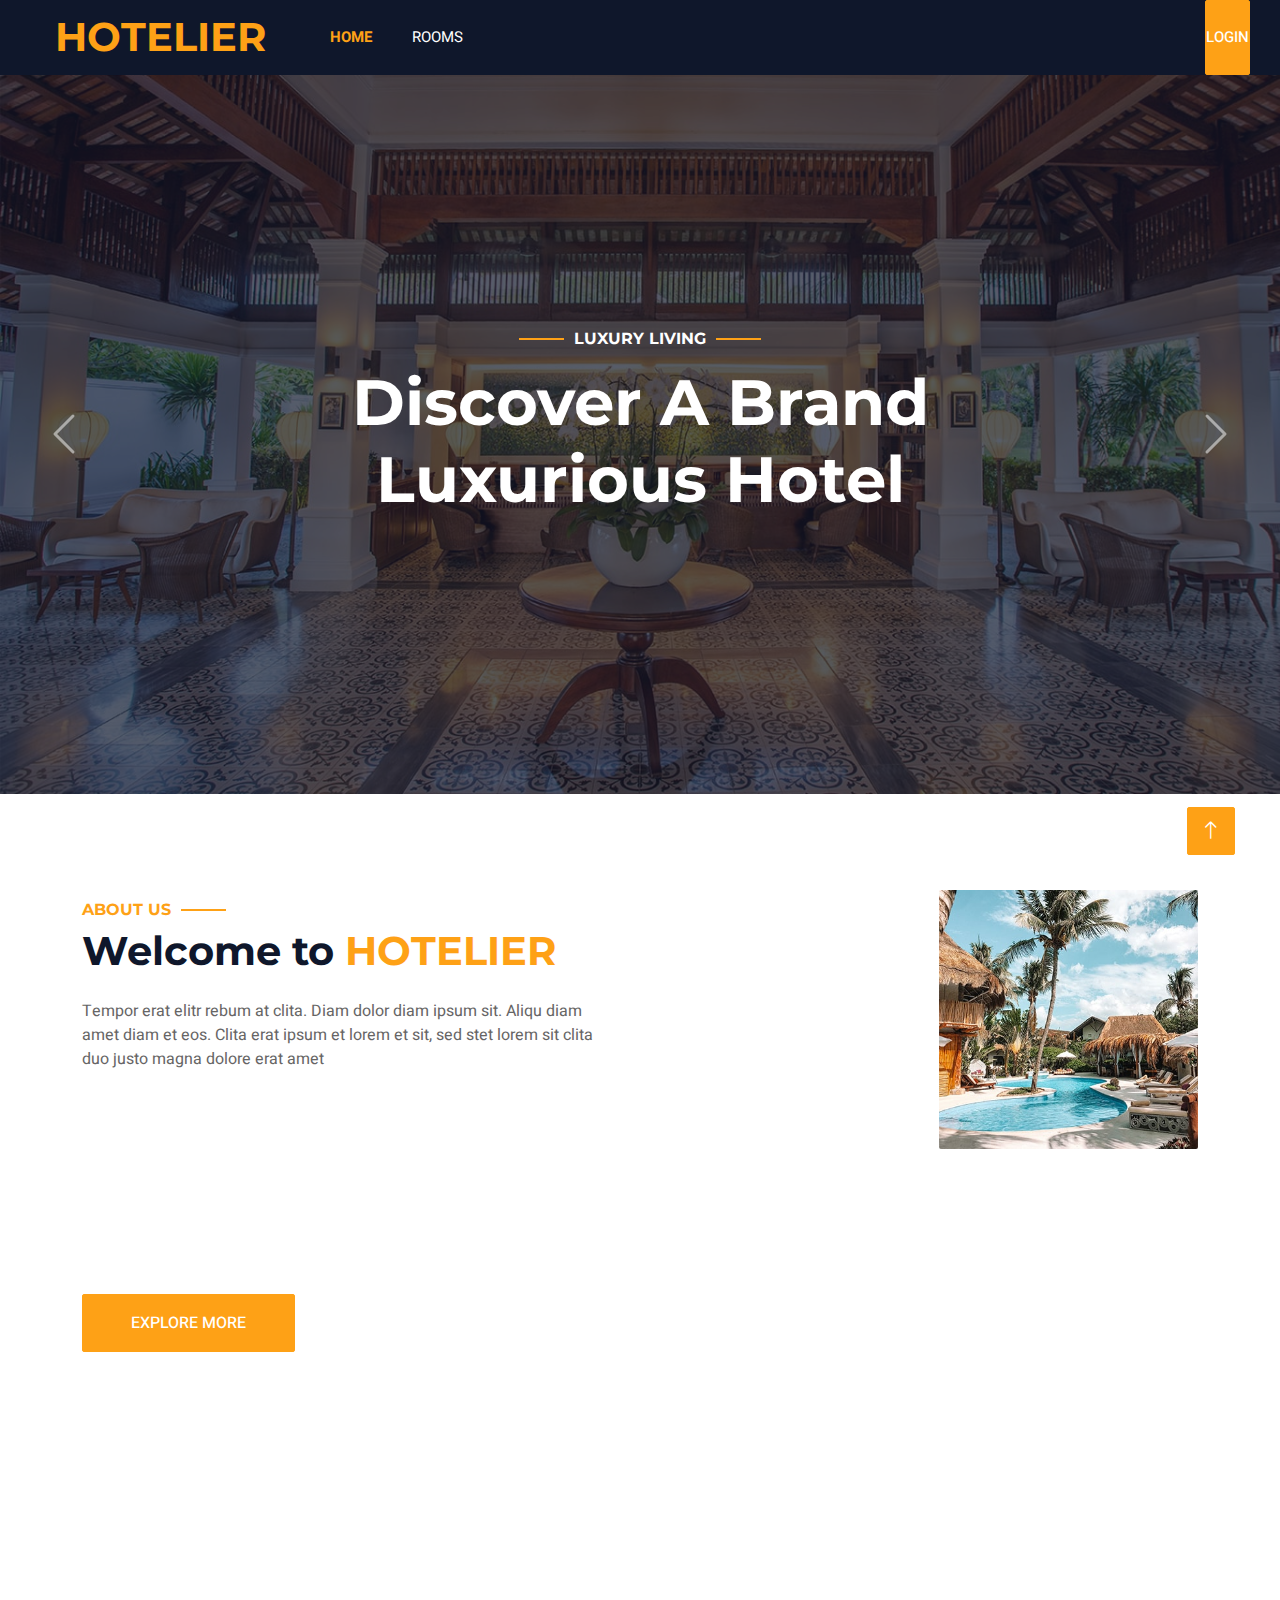
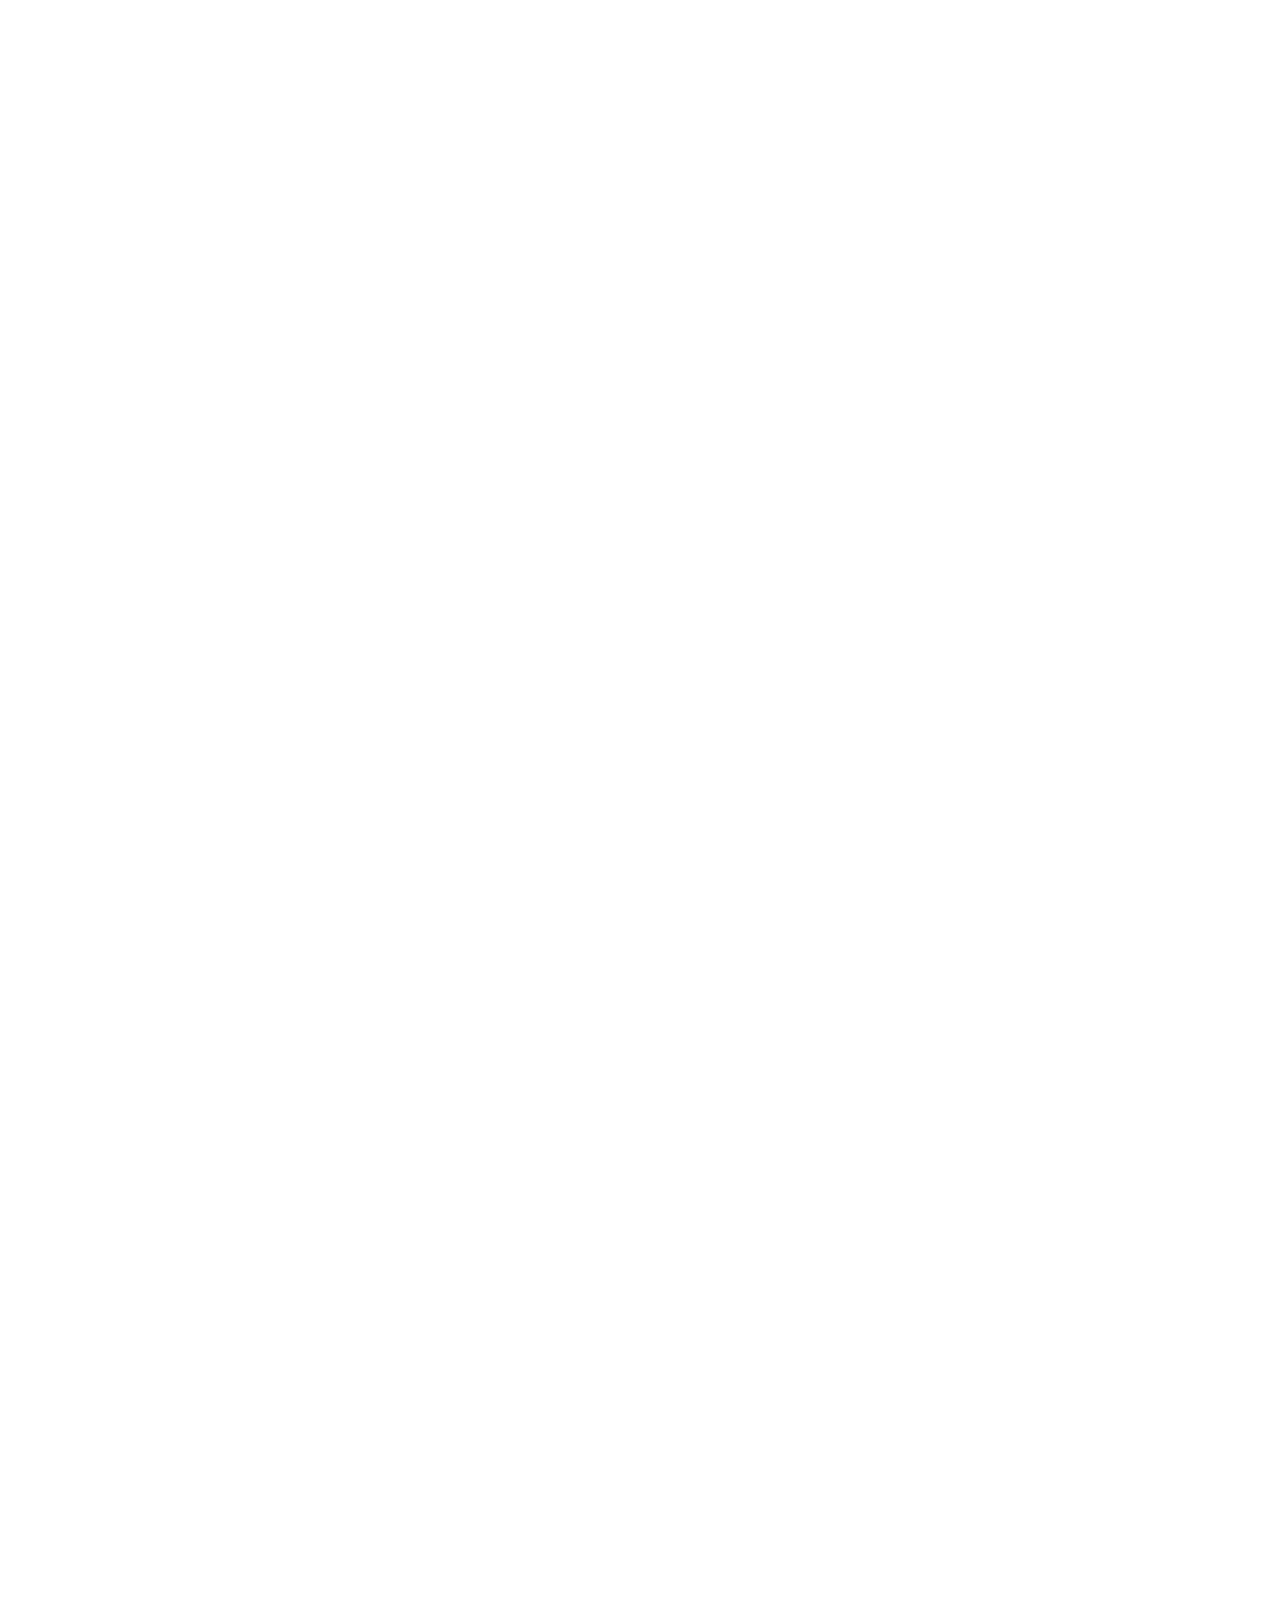
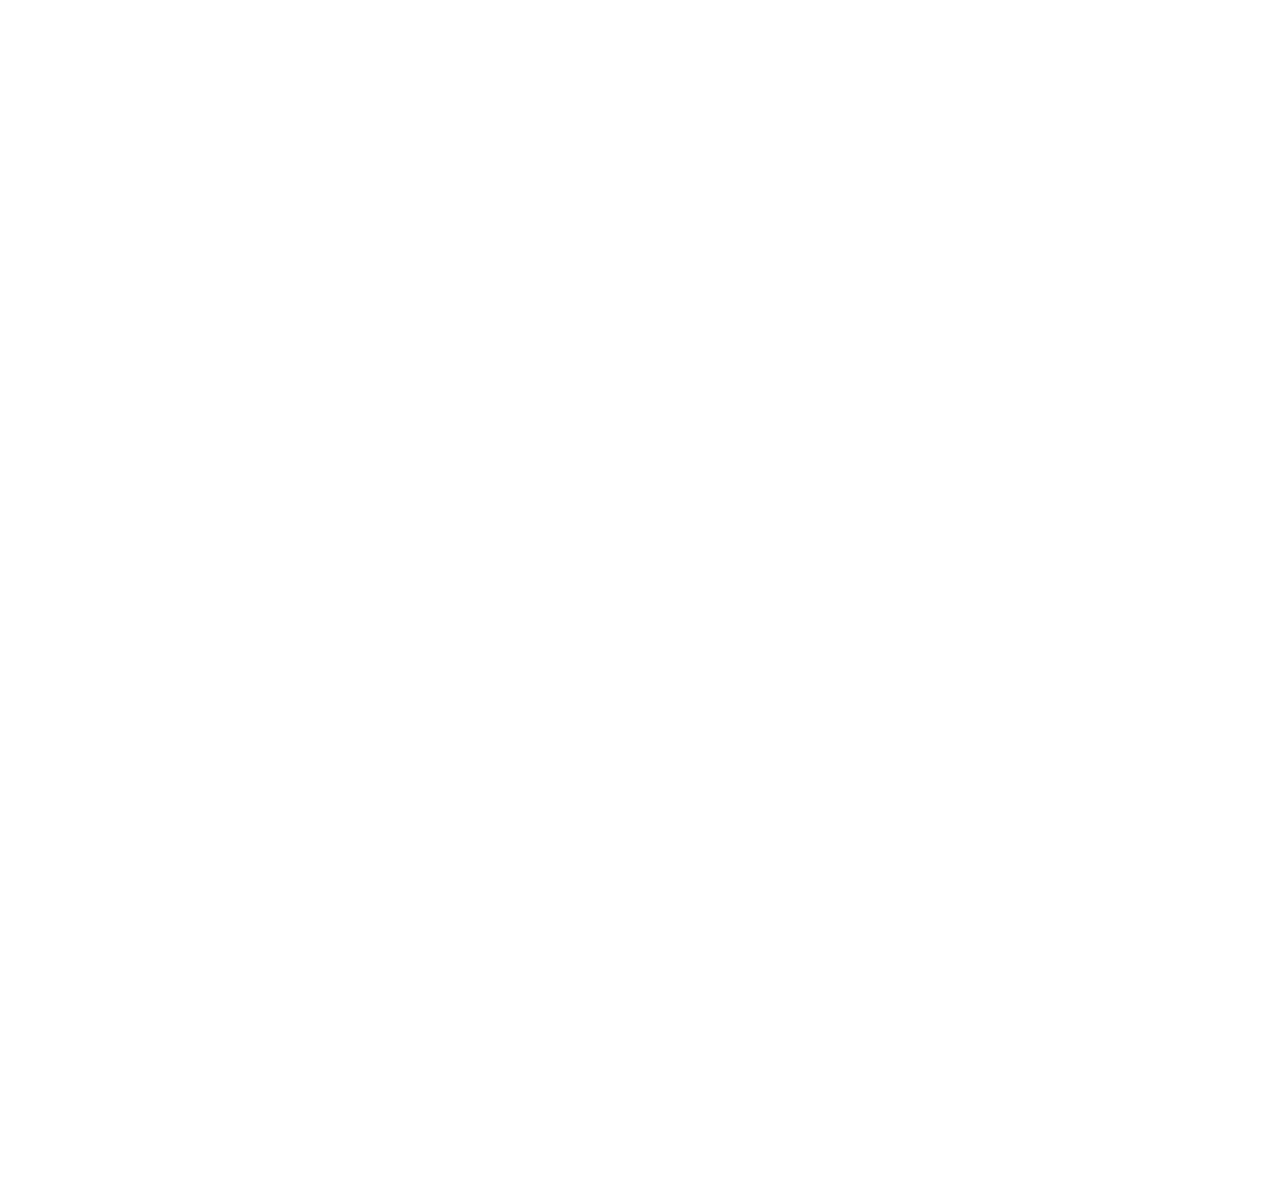
==== commit 763b36ed: "create admin" ====
--- a/index.html
+++ b/index.html
@@ -589,30 +589,5 @@
     <script src="js/main.js"></script>
     <script src="js/login.js" defer></script>
     <script src="js/common.js"></script>
-    <script></script>
-    <!-- <script>
-        (async function () {
-            function loadScript(src) {
-                return new Promise((resolve, reject) => {
-                    const script = document.createElement('script');
-                    script.src = src;
-                    script.onload = resolve;
-                    script.onerror = reject;
-                    document.body.appendChild(script);
-                });
-            }
-
-            try {
-                await loadScript('js/common.js');
-                console.log('common.js loaded successfully');
-
-                await loadScript('js/login.js');
-                console.log('login.js loaded successfully');
-            } catch (error) {
-                console.error('Error loading scripts:', error);
-            }
-        })();
-    </script> -->
 </body>
-
 </html>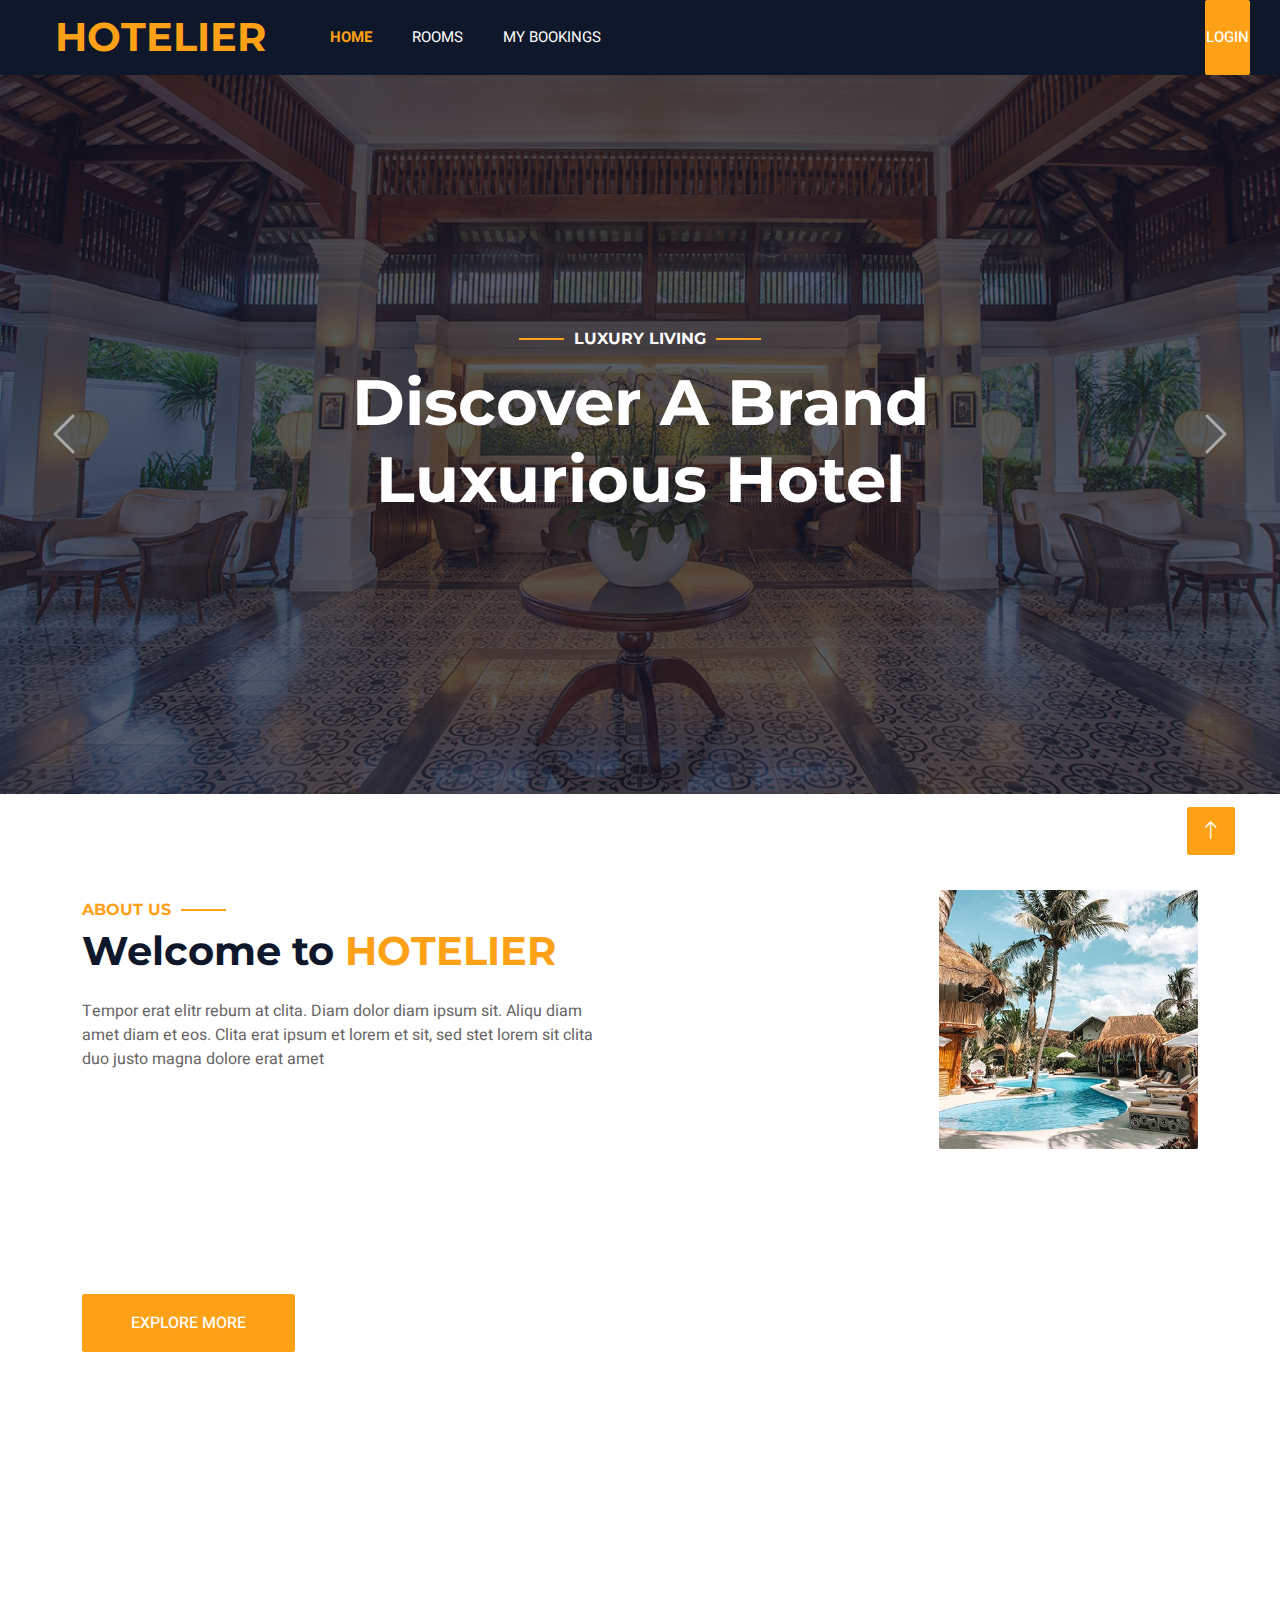
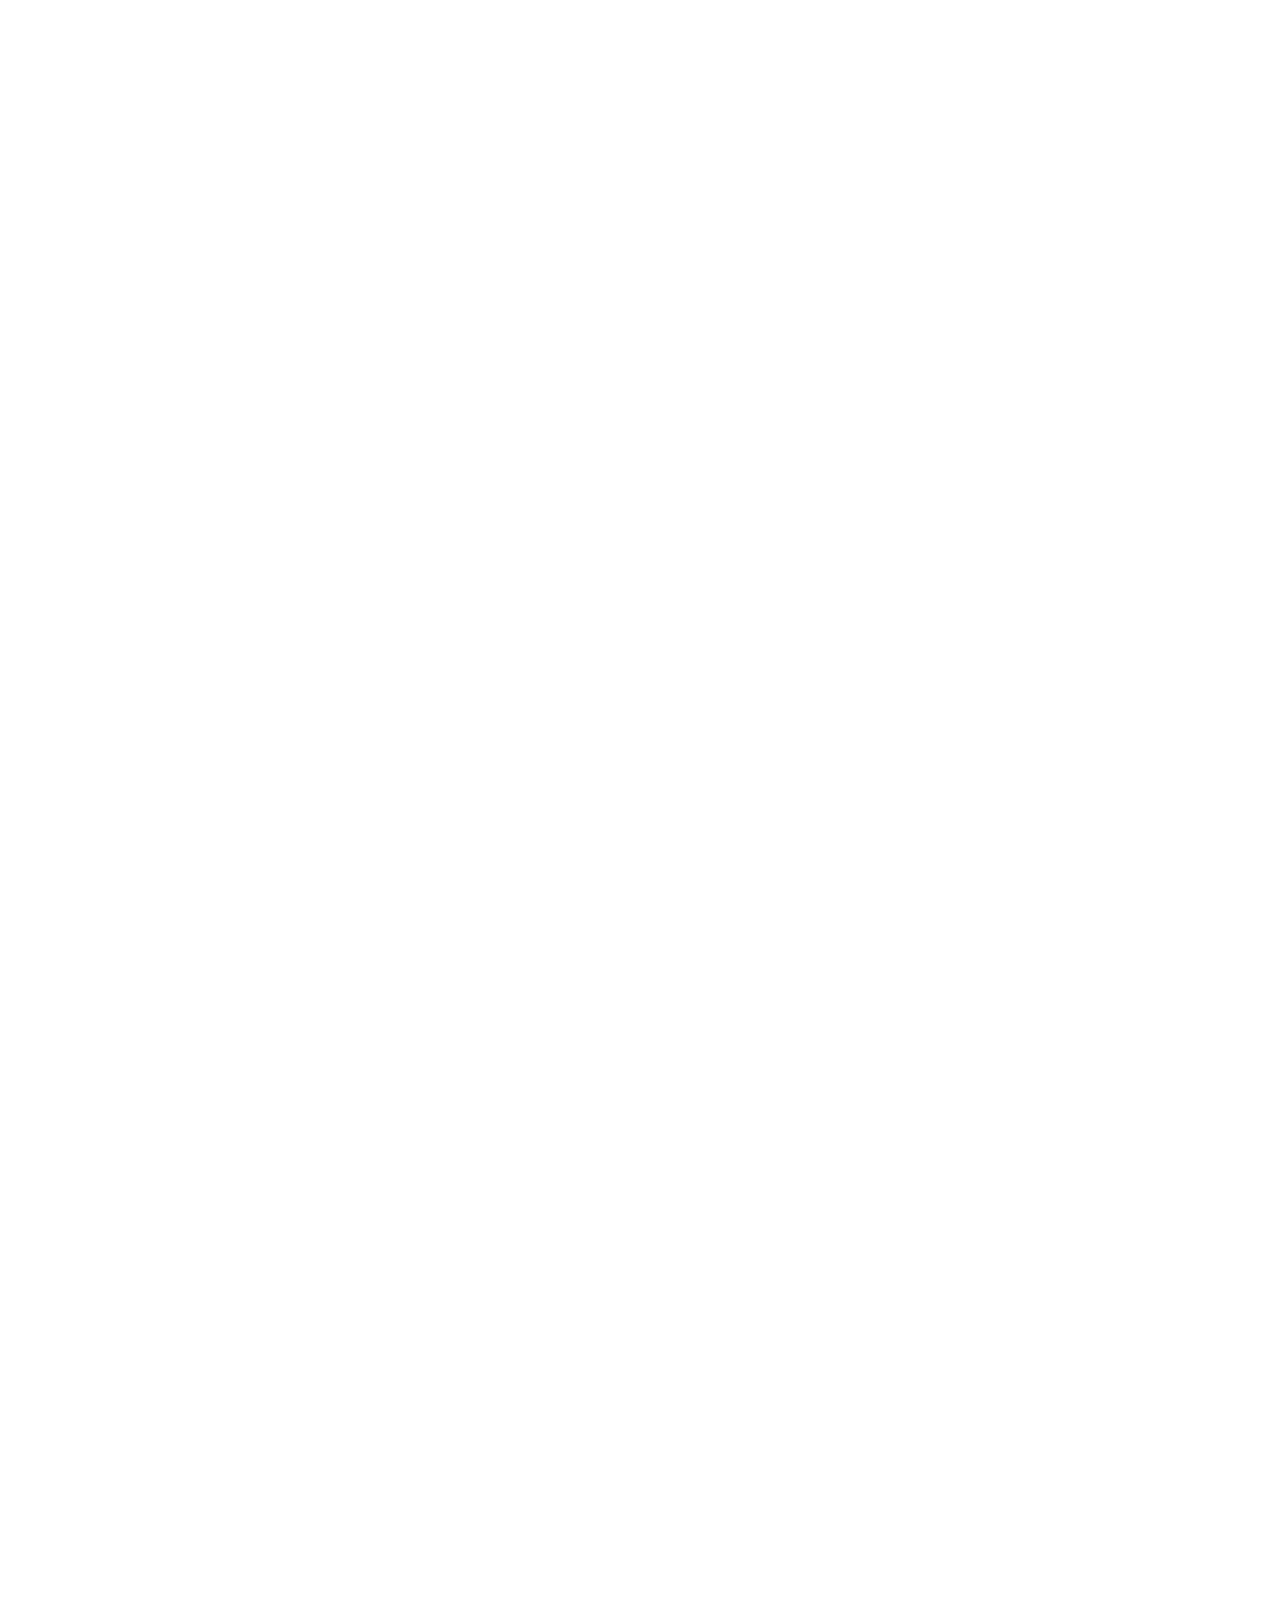
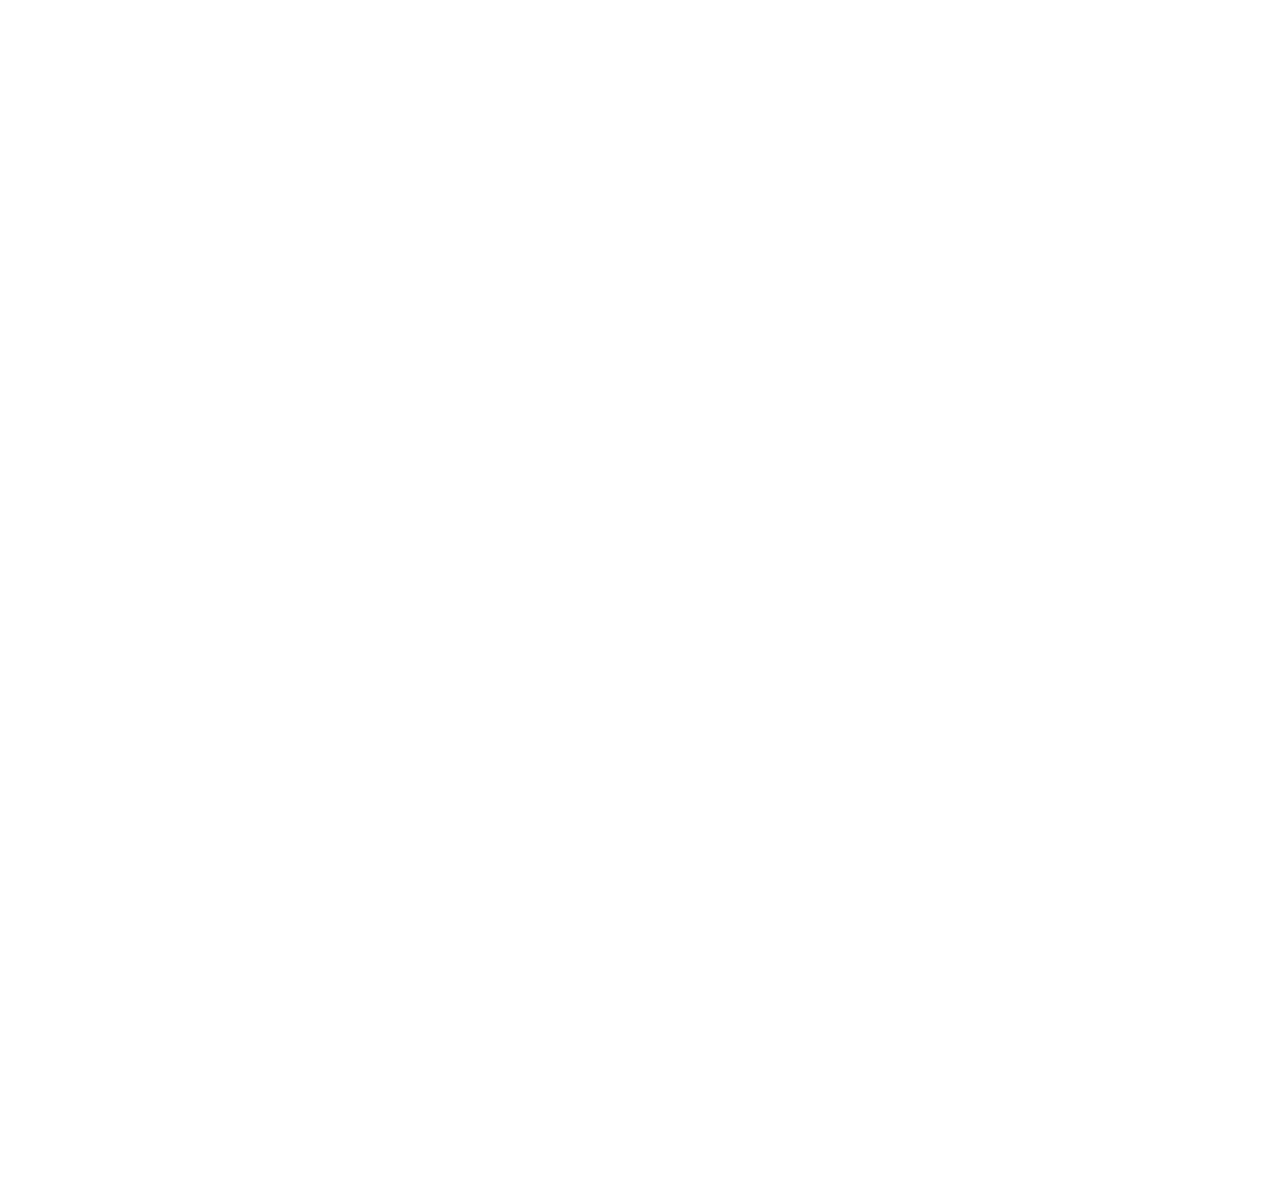
==== commit e8775b7a: "admin+my Booking" ====
--- a/index.html
+++ b/index.html
@@ -69,6 +69,7 @@
                                 <div class="navbar-nav mr-auto py-0">
                                     <a href="index.html" class="nav-item nav-link active">Home</a>
                                     <a href="room.html" class="nav-item nav-link">Rooms</a>
+                                    <a href="myBookings.html" class="nav-item nav-link">MY BOOKINGS</a>
                                     <!-- <a href="booking.html" class="nav-item nav-link">booking</a> -->
                                     <!-- <div class="nav-item dropdown">
                                         <a href="#" class="nav-link dropdown-toggle" data-bs-toggle="dropdown">Pages</a>
@@ -587,7 +588,7 @@
 
     <!-- Template Javascript -->
     <script src="js/main.js"></script>
-    <script src="js/login.js" defer></script>
+    <script src="js/login.js" ></script>
     <script src="js/common.js"></script>
 </body>
 </html>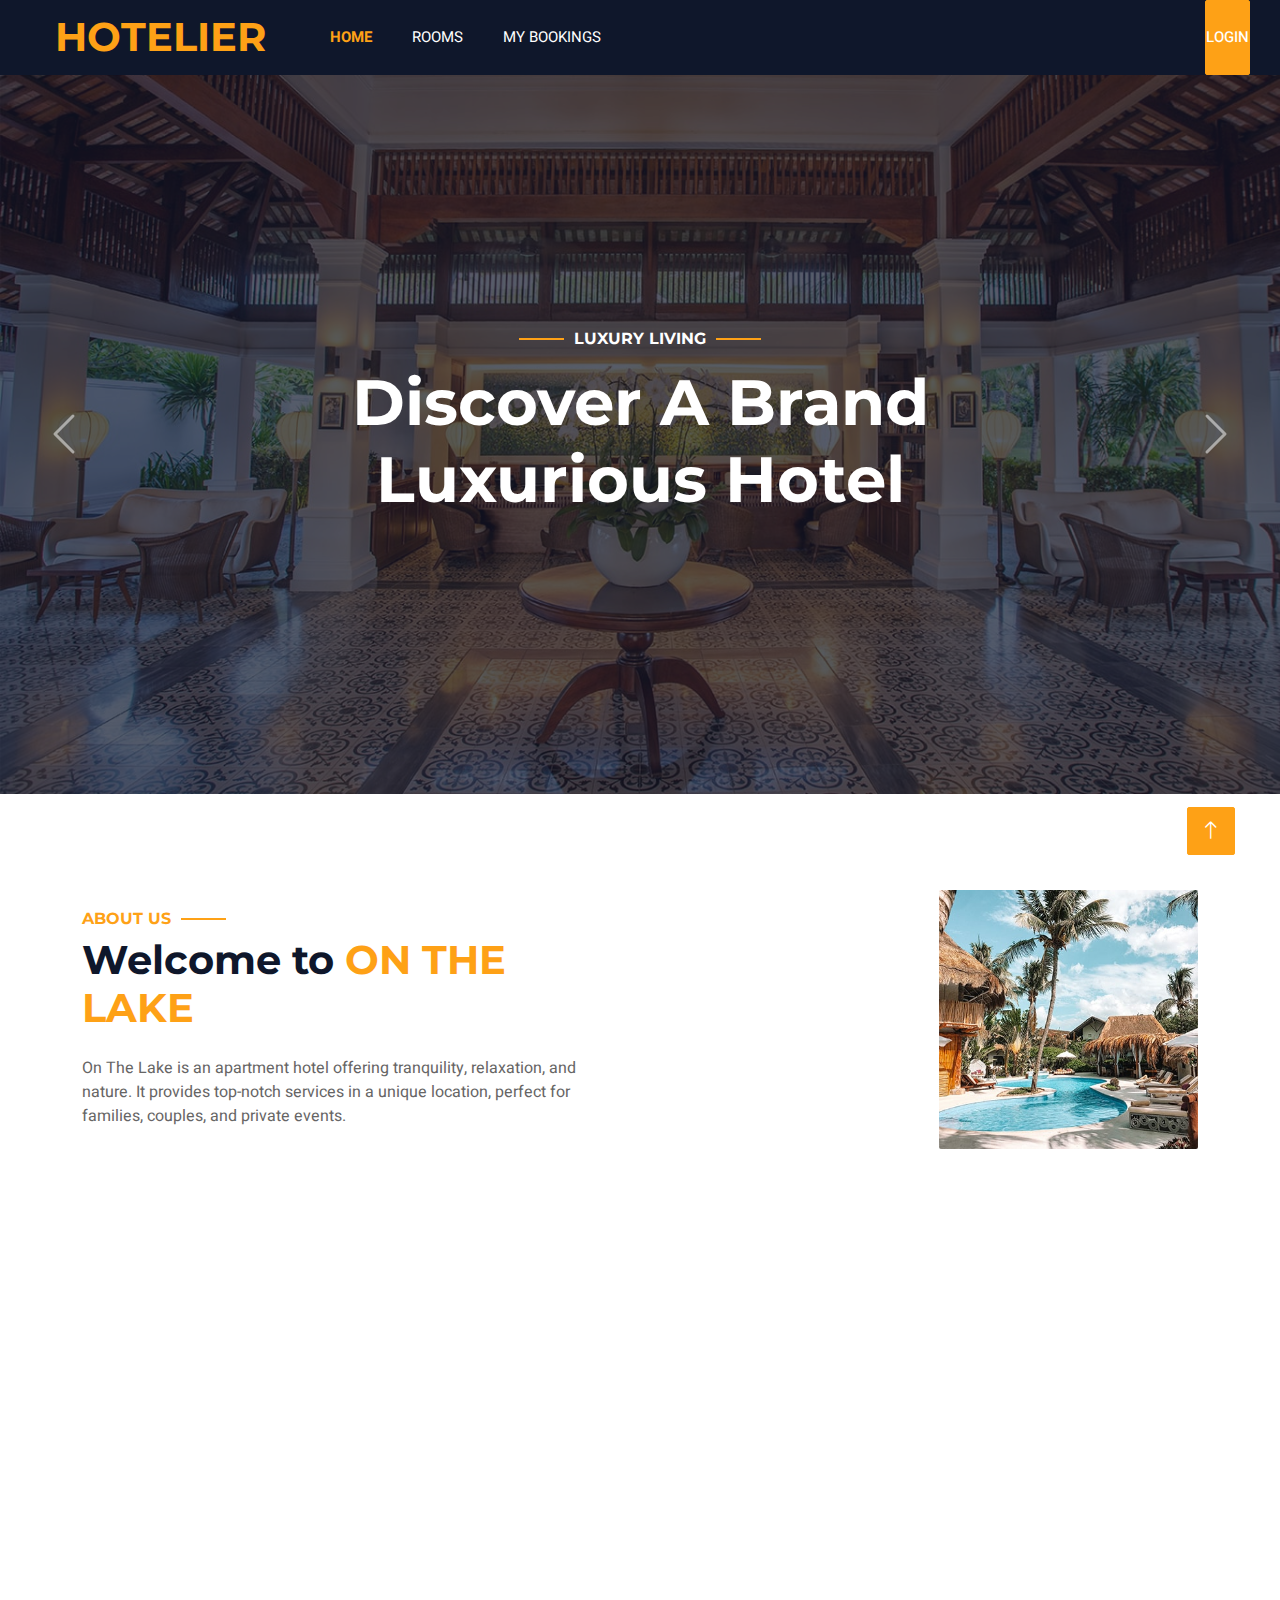
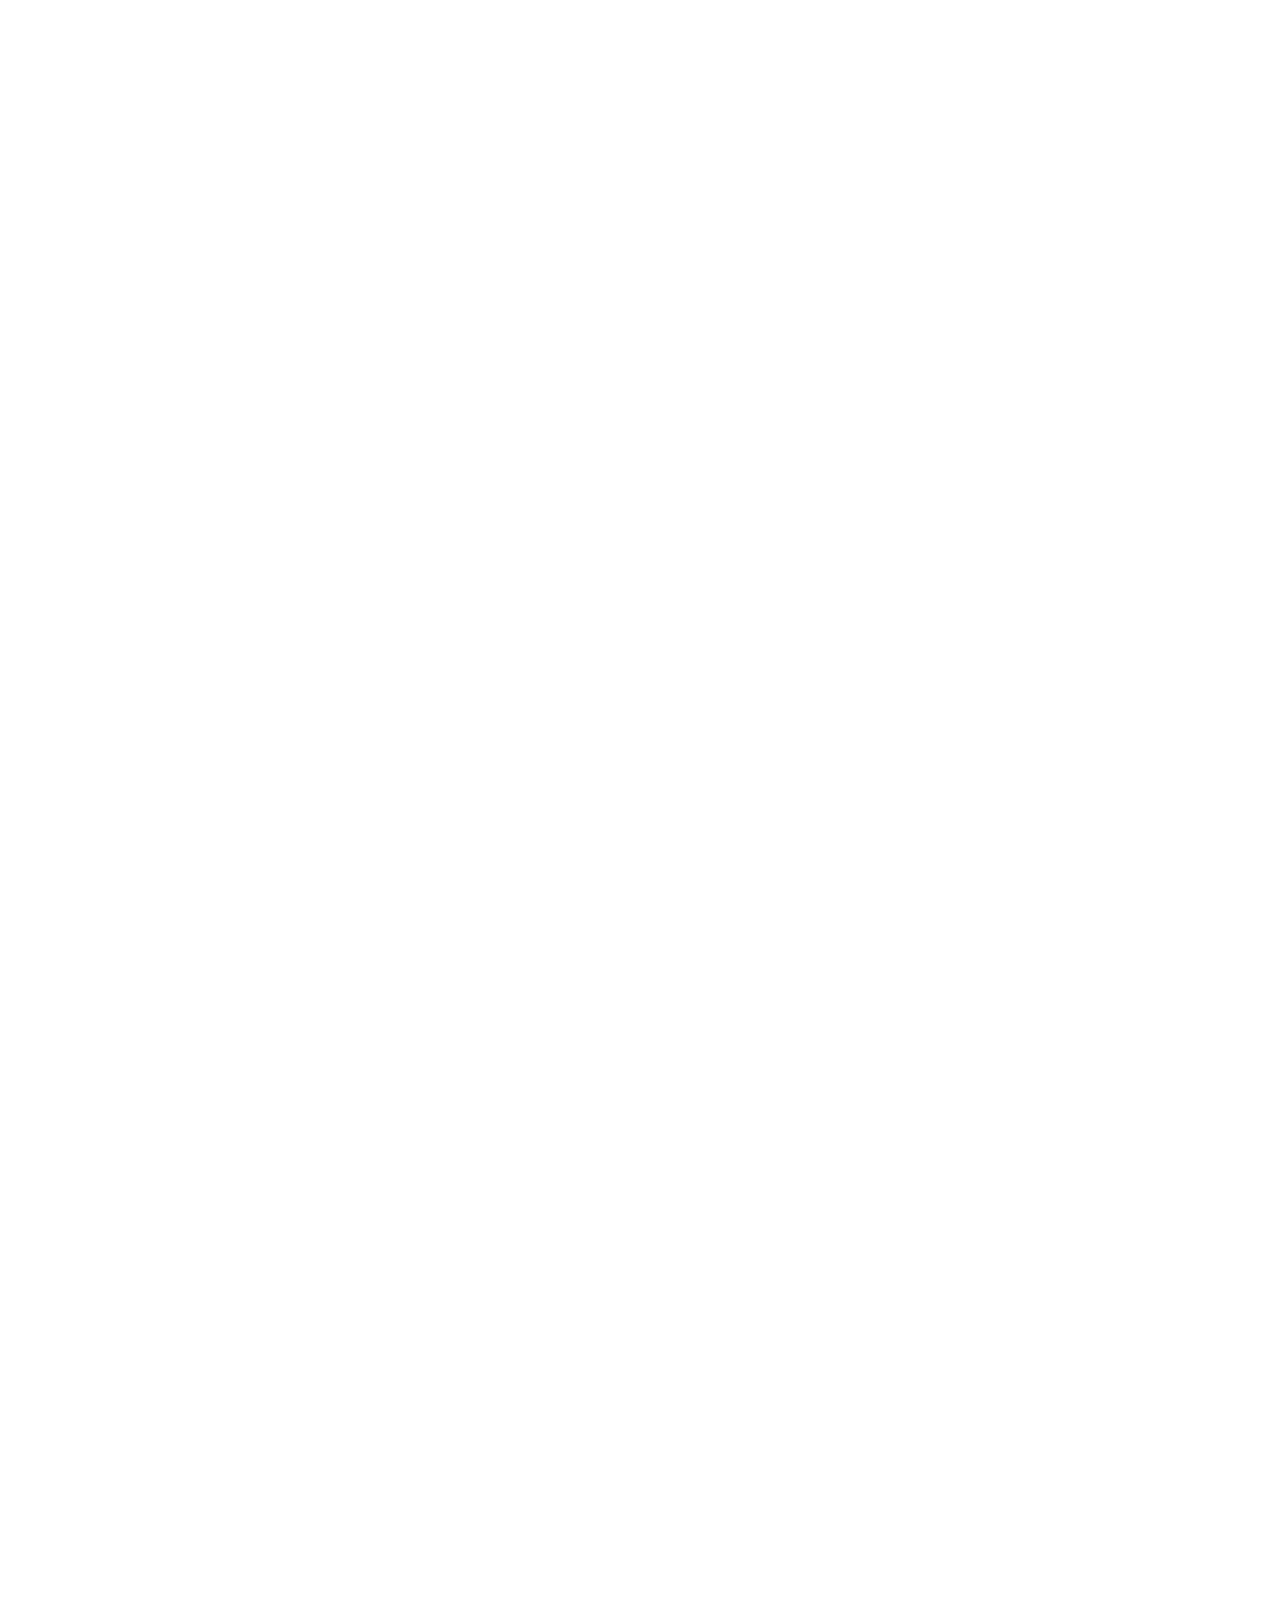
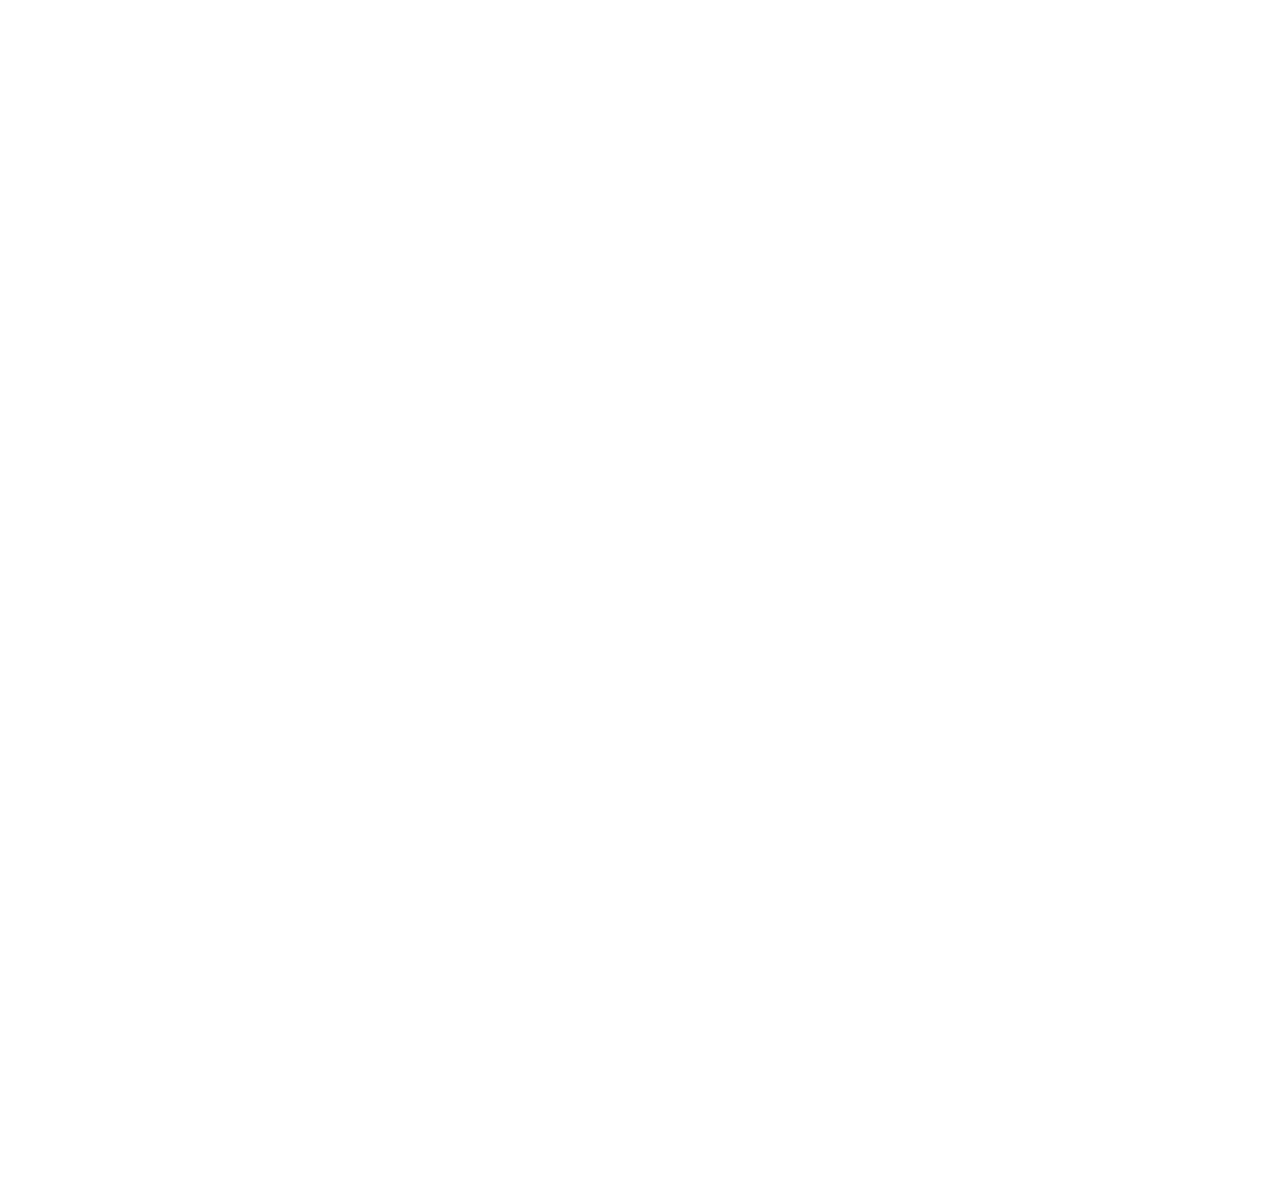
==== commit cc65a6b9: "Client side2" ====
--- a/index.html
+++ b/index.html
@@ -143,16 +143,14 @@
                 <div class="row g-5 align-items-center">
                     <div class="col-lg-6">
                         <h6 class="section-title text-start text-primary text-uppercase">About Us</h6>
-                        <h1 class="mb-4">Welcome to <span class="text-primary text-uppercase">Hotelier</span></h1>
-                        <p class="mb-4">Tempor erat elitr rebum at clita. Diam dolor diam ipsum sit. Aliqu diam amet
-                            diam et eos. Clita erat ipsum et lorem et sit, sed stet lorem sit clita duo justo magna
-                            dolore erat amet</p>
+                        <h1 class="mb-4">Welcome to <span class="text-primary text-uppercase">On The Lake</span></h1>
+                        <p class="mb-4">On The Lake is an apartment hotel offering tranquility, relaxation, and nature. It provides top-notch services in a unique location, perfect for families, couples, and private events.</p>
                         <div class="row g-3 pb-4">
                             <div class="col-sm-4 wow fadeIn" data-wow-delay="0.1s">
                                 <div class="border rounded p-1">
                                     <div class="border rounded text-center p-4">
                                         <i class="fa fa-hotel fa-2x text-primary mb-2"></i>
-                                        <h2 class="mb-1" data-toggle="counter-up">1234</h2>
+                                        <h2 class="mb-1" data-toggle="counter-up">250</h2>
                                         <p class="mb-0">Rooms</p>
                                     </div>
                                 </div>
@@ -161,7 +159,7 @@
                                 <div class="border rounded p-1">
                                     <div class="border rounded text-center p-4">
                                         <i class="fa fa-users-cog fa-2x text-primary mb-2"></i>
-                                        <h2 class="mb-1" data-toggle="counter-up">1234</h2>
+                                        <h2 class="mb-1" data-toggle="counter-up">300</h2>
                                         <p class="mb-0">Staffs</p>
                                     </div>
                                 </div>
@@ -170,13 +168,12 @@
                                 <div class="border rounded p-1">
                                     <div class="border rounded text-center p-4">
                                         <i class="fa fa-users fa-2x text-primary mb-2"></i>
-                                        <h2 class="mb-1" data-toggle="counter-up">1234</h2>
+                                        <h2 class="mb-1" data-toggle="counter-up">2468</h2>
                                         <p class="mb-0">Clients</p>
                                     </div>
                                 </div>
                             </div>
                         </div>
-                        <a class="btn btn-primary py-3 px-5 mt-2" href="">Explore More</a>
                     </div>
                     <div class="col-lg-6">
                         <div class="row g-3">
@@ -217,11 +214,11 @@
                             <div class="position-relative">
                                 <img class="img-fluid" src="img/room-1.jpg" alt="">
                                 <small
-                                    class="position-absolute start-0 top-100 translate-middle-y bg-primary text-white rounded py-1 px-3 ms-4">$100/Night</small>
+                                    class="position-absolute start-0 top-100 translate-middle-y bg-primary text-white rounded py-1 px-3 ms-4">$300/Night</small>
                             </div>
                             <div class="p-4 mt-2">
                                 <div class="d-flex justify-content-between mb-3">
-                                    <h5 class="mb-0">Junior Suite</h5>
+                                    <h5 class="mb-0">Family Room</h5>
                                     <div class="ps-2">
                                         <small class="fa fa-star text-primary"></small>
                                         <small class="fa fa-star text-primary"></small>
@@ -231,17 +228,16 @@
                                     </div>
                                 </div>
                                 <div class="d-flex mb-3">
-                                    <small class="border-end me-3 pe-3"><i class="fa fa-bed text-primary me-2"></i>3
+                                    <small class="border-end me-3 pe-3"><i class="fa fa-bed text-primary me-2"></i>4
                                         Bed</small>
                                     <small class="border-end me-3 pe-3"><i class="fa fa-bath text-primary me-2"></i>2
                                         Bath</small>
                                     <small><i class="fa fa-wifi text-primary me-2"></i>Wifi</small>
                                 </div>
-                                <p class="text-body mb-3">Erat ipsum justo amet duo et elitr dolor, est duo duo eos
-                                    lorem sed diam stet diam sed stet lorem.</p>
+                                <p class="text-body mb-3">Comfortable and spacious family room with modern amenities, perfect for a relaxing stay.</p>
                                 <div class="d-flex justify-content-between">
-                                    <a class="btn btn-sm btn-primary rounded py-2 px-4" href="">View Detail</a>
-                                    <a class="btn btn-sm btn-dark rounded py-2 px-4" href="">Book Now</a>
+                                    
+                                    <a class="btn btn-sm btn-dark rounded py-2 px-4" href="room.html">Book Now</a>
                                 </div>
                             </div>
                         </div>
@@ -251,11 +247,11 @@
                             <div class="position-relative">
                                 <img class="img-fluid" src="img/room-2.jpg" alt="">
                                 <small
-                                    class="position-absolute start-0 top-100 translate-middle-y bg-primary text-white rounded py-1 px-3 ms-4">$100/Night</small>
+                                    class="position-absolute start-0 top-100 translate-middle-y bg-primary text-white rounded py-1 px-3 ms-4">$5400/Night</small>
                             </div>
                             <div class="p-4 mt-2">
                                 <div class="d-flex justify-content-between mb-3">
-                                    <h5 class="mb-0">Executive Suite</h5>
+                                    <h5 class="mb-0">Deluxe Room</h5>
                                     <div class="ps-2">
                                         <small class="fa fa-star text-primary"></small>
                                         <small class="fa fa-star text-primary"></small>
@@ -265,17 +261,16 @@
                                     </div>
                                 </div>
                                 <div class="d-flex mb-3">
-                                    <small class="border-end me-3 pe-3"><i class="fa fa-bed text-primary me-2"></i>3
+                                    <small class="border-end me-3 pe-3"><i class="fa fa-bed text-primary me-2"></i>8
                                         Bed</small>
-                                    <small class="border-end me-3 pe-3"><i class="fa fa-bath text-primary me-2"></i>2
+                                    <small class="border-end me-3 pe-3"><i class="fa fa-bath text-primary me-2"></i>3
                                         Bath</small>
                                     <small><i class="fa fa-wifi text-primary me-2"></i>Wifi</small>
                                 </div>
-                                <p class="text-body mb-3">Erat ipsum justo amet duo et elitr dolor, est duo duo eos
-                                    lorem sed diam stet diam sed stet lorem.</p>
+                                <p class="text-body mb-3">Spacious room for up to 25 guests, ideal for bachelor/bachelorette parties and private events.</p>
                                 <div class="d-flex justify-content-between">
-                                    <a class="btn btn-sm btn-primary rounded py-2 px-4" href="">View Detail</a>
-                                    <a class="btn btn-sm btn-dark rounded py-2 px-4" href="">Book Now</a>
+                                  
+                                    <a class="btn btn-sm btn-dark rounded py-2 px-4" href="room.html">Book Now</a>
                                 </div>
                             </div>
                         </div>
@@ -289,7 +284,7 @@
                             </div>
                             <div class="p-4 mt-2">
                                 <div class="d-flex justify-content-between mb-3">
-                                    <h5 class="mb-0">Super Deluxe</h5>
+                                    <h5 class="mb-0">Basic Room</h5>
                                     <div class="ps-2">
                                         <small class="fa fa-star text-primary"></small>
                                         <small class="fa fa-star text-primary"></small>
@@ -299,17 +294,16 @@
                                     </div>
                                 </div>
                                 <div class="d-flex mb-3">
-                                    <small class="border-end me-3 pe-3"><i class="fa fa-bed text-primary me-2"></i>3
+                                    <small class="border-end me-3 pe-3"><i class="fa fa-bed text-primary me-2"></i>2
                                         Bed</small>
-                                    <small class="border-end me-3 pe-3"><i class="fa fa-bath text-primary me-2"></i>2
+                                    <small class="border-end me-3 pe-3"><i class="fa fa-bath text-primary me-2"></i>1
                                         Bath</small>
                                     <small><i class="fa fa-wifi text-primary me-2"></i>Wifi</small>
                                 </div>
-                                <p class="text-body mb-3">Erat ipsum justo amet duo et elitr dolor, est duo duo eos
-                                    lorem sed diam stet diam sed stet lorem.</p>
+                                <p class="text-body mb-3">Cozy and elegant room for couples, featuring modern comforts for a perfect romantic getaway.</p>
                                 <div class="d-flex justify-content-between">
-                                    <a class="btn btn-sm btn-primary rounded py-2 px-4" href="">View Detail</a>
-                                    <a class="btn btn-sm btn-dark rounded py-2 px-4" href="">Book Now</a>
+                                  
+                                    <a class="btn btn-sm btn-dark rounded py-2 px-4" href="room.html">Book Now</a>
                                 </div>
                             </div>
                         </div>
@@ -416,40 +410,37 @@
             <div class="container">
                 <div class="owl-carousel testimonial-carousel py-5">
                     <div class="testimonial-item position-relative bg-white rounded overflow-hidden">
-                        <p>Tempor stet labore dolor clita stet diam amet ipsum dolor duo ipsum rebum stet dolor amet
-                            diam stet. Est stet ea lorem amet est kasd kasd et erat magna eos</p>
+                        <p>The hotel was great for families. The kids loved the pool, and the food was delicious. Everything was well-organized, and the staff was very helpful.</p>
                         <div class="d-flex align-items-center">
                             <img class="img-fluid flex-shrink-0 rounded" src="img/testimonial-1.jpg"
                                 style="width: 45px; height: 45px;">
                             <div class="ps-3">
-                                <h6 class="fw-bold mb-1">Client Name</h6>
-                                <small>Profession</small>
+                                <h6 class="fw-bold mb-1">Miri Levi</h6>
+                                <small>Teacher</small>
                             </div>
                         </div>
                         <i class="fa fa-quote-right fa-3x text-primary position-absolute end-0 bottom-0 me-4 mb-n1"></i>
                     </div>
                     <div class="testimonial-item position-relative bg-white rounded overflow-hidden">
-                        <p>Tempor stet labore dolor clita stet diam amet ipsum dolor duo ipsum rebum stet dolor amet
-                            diam stet. Est stet ea lorem amet est kasd kasd et erat magna eos</p>
+                        <p>An excellent hotel experience! The service was top-notch, the location was quiet, and the facilities were impressive. I truly enjoyed my stay here.</p>
                         <div class="d-flex align-items-center">
                             <img class="img-fluid flex-shrink-0 rounded" src="img/testimonial-2.jpg"
                                 style="width: 45px; height: 45px;">
                             <div class="ps-3">
-                                <h6 class="fw-bold mb-1">Client Name</h6>
-                                <small>Profession</small>
+                                <h6 class="fw-bold mb-1">Adam Rosen</h6>
+                                <small>Solo Traveler</small>
                             </div>
                         </div>
                         <i class="fa fa-quote-right fa-3x text-primary position-absolute end-0 bottom-0 me-4 mb-n1"></i>
                     </div>
                     <div class="testimonial-item position-relative bg-white rounded overflow-hidden">
-                        <p>Tempor stet labore dolor clita stet diam amet ipsum dolor duo ipsum rebum stet dolor amet
-                            diam stet. Est stet ea lorem amet est kasd kasd et erat magna eos</p>
+                        <p>I had a fantastic stay at the hotel. The rooms were spacious, the staff was friendly, and the view was stunning. I highly recommend this place to anyone!</p>
                         <div class="d-flex align-items-center">
-                            <img class="img-fluid flex-shrink-0 rounded" src="img/testimonial-3.jpg"
+                            <img class="img-fluid flex-shrink-0 rounded" src="img/הורדה.jpeg"
                                 style="width: 45px; height: 45px;">
                             <div class="ps-3">
-                                <h6 class="fw-bold mb-1">Client Name</h6>
-                                <small>Profession</small>
+                                <h6 class="fw-bold mb-1">Or Barak</h6>
+                                <small>Frequent Traveler</small>
                             </div>
                         </div>
                         <i class="fa fa-quote-right fa-3x text-primary position-absolute end-0 bottom-0 me-4 mb-n1"></i>
@@ -472,19 +463,11 @@
                         <div class="rounded shadow overflow-hidden">
                             <div class="position-relative">
                                 <img class="img-fluid" src="img/team-1.jpg" alt="">
-                                <div
-                                    class="position-absolute start-50 top-100 translate-middle d-flex align-items-center">
-                                    <a class="btn btn-square btn-primary mx-1" href=""><i
-                                            class="fab fa-facebook-f"></i></a>
-                                    <a class="btn btn-square btn-primary mx-1" href=""><i
-                                            class="fab fa-twitter"></i></a>
-                                    <a class="btn btn-square btn-primary mx-1" href=""><i
-                                            class="fab fa-instagram"></i></a>
-                                </div>
+                          
                             </div>
                             <div class="text-center p-4 mt-3">
-                                <h5 class="fw-bold mb-0">Full Name</h5>
-                                <small>Designation</small>
+                                <h5 class="fw-bold mb-0">Noam Ben David</h5>
+                                <small>Guest Relations Specialist</small>
                             </div>
                         </div>
                     </div>
@@ -492,19 +475,11 @@
                         <div class="rounded shadow overflow-hidden">
                             <div class="position-relative">
                                 <img class="img-fluid" src="img/team-2.jpg" alt="">
-                                <div
-                                    class="position-absolute start-50 top-100 translate-middle d-flex align-items-center">
-                                    <a class="btn btn-square btn-primary mx-1" href=""><i
-                                            class="fab fa-facebook-f"></i></a>
-                                    <a class="btn btn-square btn-primary mx-1" href=""><i
-                                            class="fab fa-twitter"></i></a>
-                                    <a class="btn btn-square btn-primary mx-1" href=""><i
-                                            class="fab fa-instagram"></i></a>
-                                </div>
+                               
                             </div>
                             <div class="text-center p-4 mt-3">
-                                <h5 class="fw-bold mb-0">Full Name</h5>
-                                <small>Designation</small>
+                                <h5 class="fw-bold mb-0">Roi Cohen</h5>
+                                <small>Head of Marketing</small>
                             </div>
                         </div>
                     </div>
@@ -512,19 +487,11 @@
                         <div class="rounded shadow overflow-hidden">
                             <div class="position-relative">
                                 <img class="img-fluid" src="img/team-3.jpg" alt="">
-                                <div
-                                    class="position-absolute start-50 top-100 translate-middle d-flex align-items-center">
-                                    <a class="btn btn-square btn-primary mx-1" href=""><i
-                                            class="fab fa-facebook-f"></i></a>
-                                    <a class="btn btn-square btn-primary mx-1" href=""><i
-                                            class="fab fa-twitter"></i></a>
-                                    <a class="btn btn-square btn-primary mx-1" href=""><i
-                                            class="fab fa-instagram"></i></a>
-                                </div>
+                              
                             </div>
                             <div class="text-center p-4 mt-3">
-                                <h5 class="fw-bold mb-0">Full Name</h5>
-                                <small>Designation</small>
+                                <h5 class="fw-bold mb-0">Avi Mizrahi</h5>
+                                <small>Executive Chef</small>
                             </div>
                         </div>
                     </div>
@@ -532,19 +499,11 @@
                         <div class="rounded shadow overflow-hidden">
                             <div class="position-relative">
                                 <img class="img-fluid" src="img/team-4.jpg" alt="">
-                                <div
-                                    class="position-absolute start-50 top-100 translate-middle d-flex align-items-center">
-                                    <a class="btn btn-square btn-primary mx-1" href=""><i
-                                            class="fab fa-facebook-f"></i></a>
-                                    <a class="btn btn-square btn-primary mx-1" href=""><i
-                                            class="fab fa-twitter"></i></a>
-                                    <a class="btn btn-square btn-primary mx-1" href=""><i
-                                            class="fab fa-instagram"></i></a>
-                                </div>
+                             
                             </div>
                             <div class="text-center p-4 mt-3">
-                                <h5 class="fw-bold mb-0">Full Name</h5>
-                                <small>Designation</small>
+                                <h5 class="fw-bold mb-0">Yossi Levi</h5>
+                                <small>Hotel Manager</small>
                             </div>
                         </div>
                     </div>
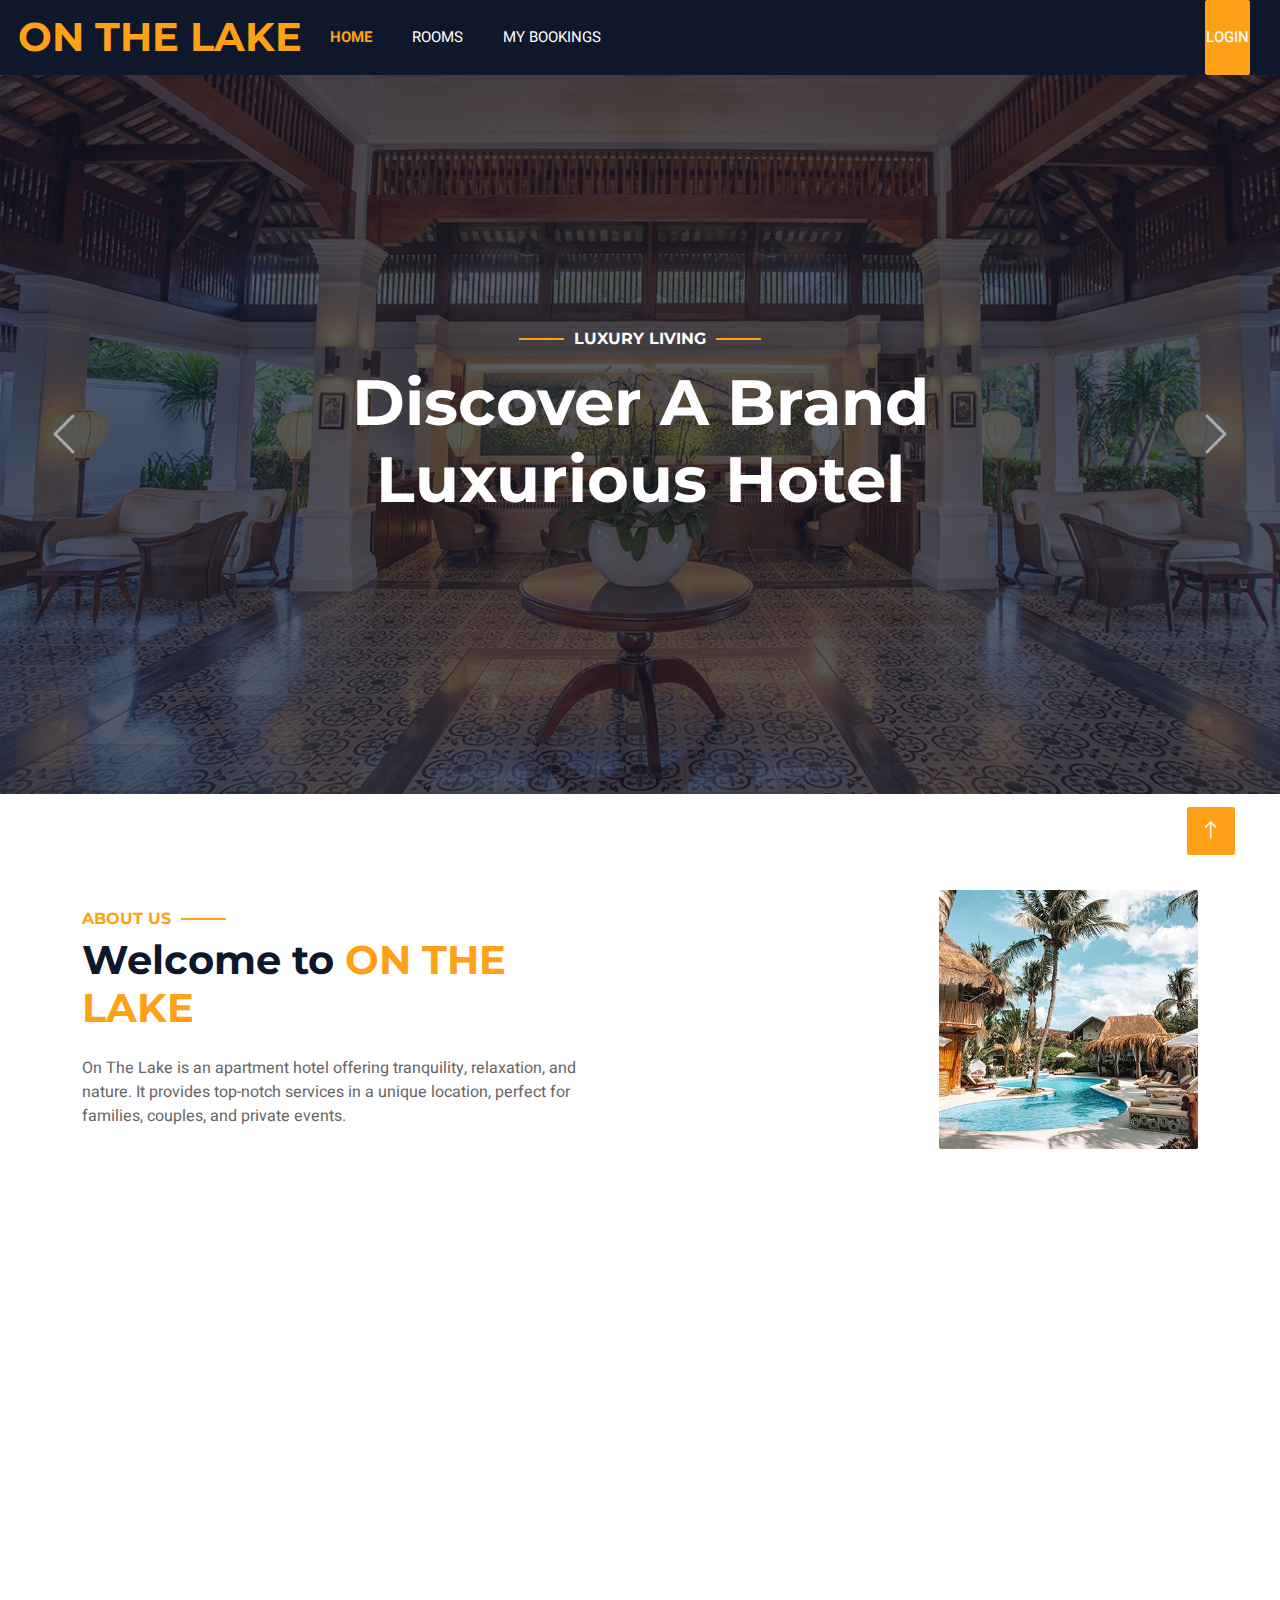
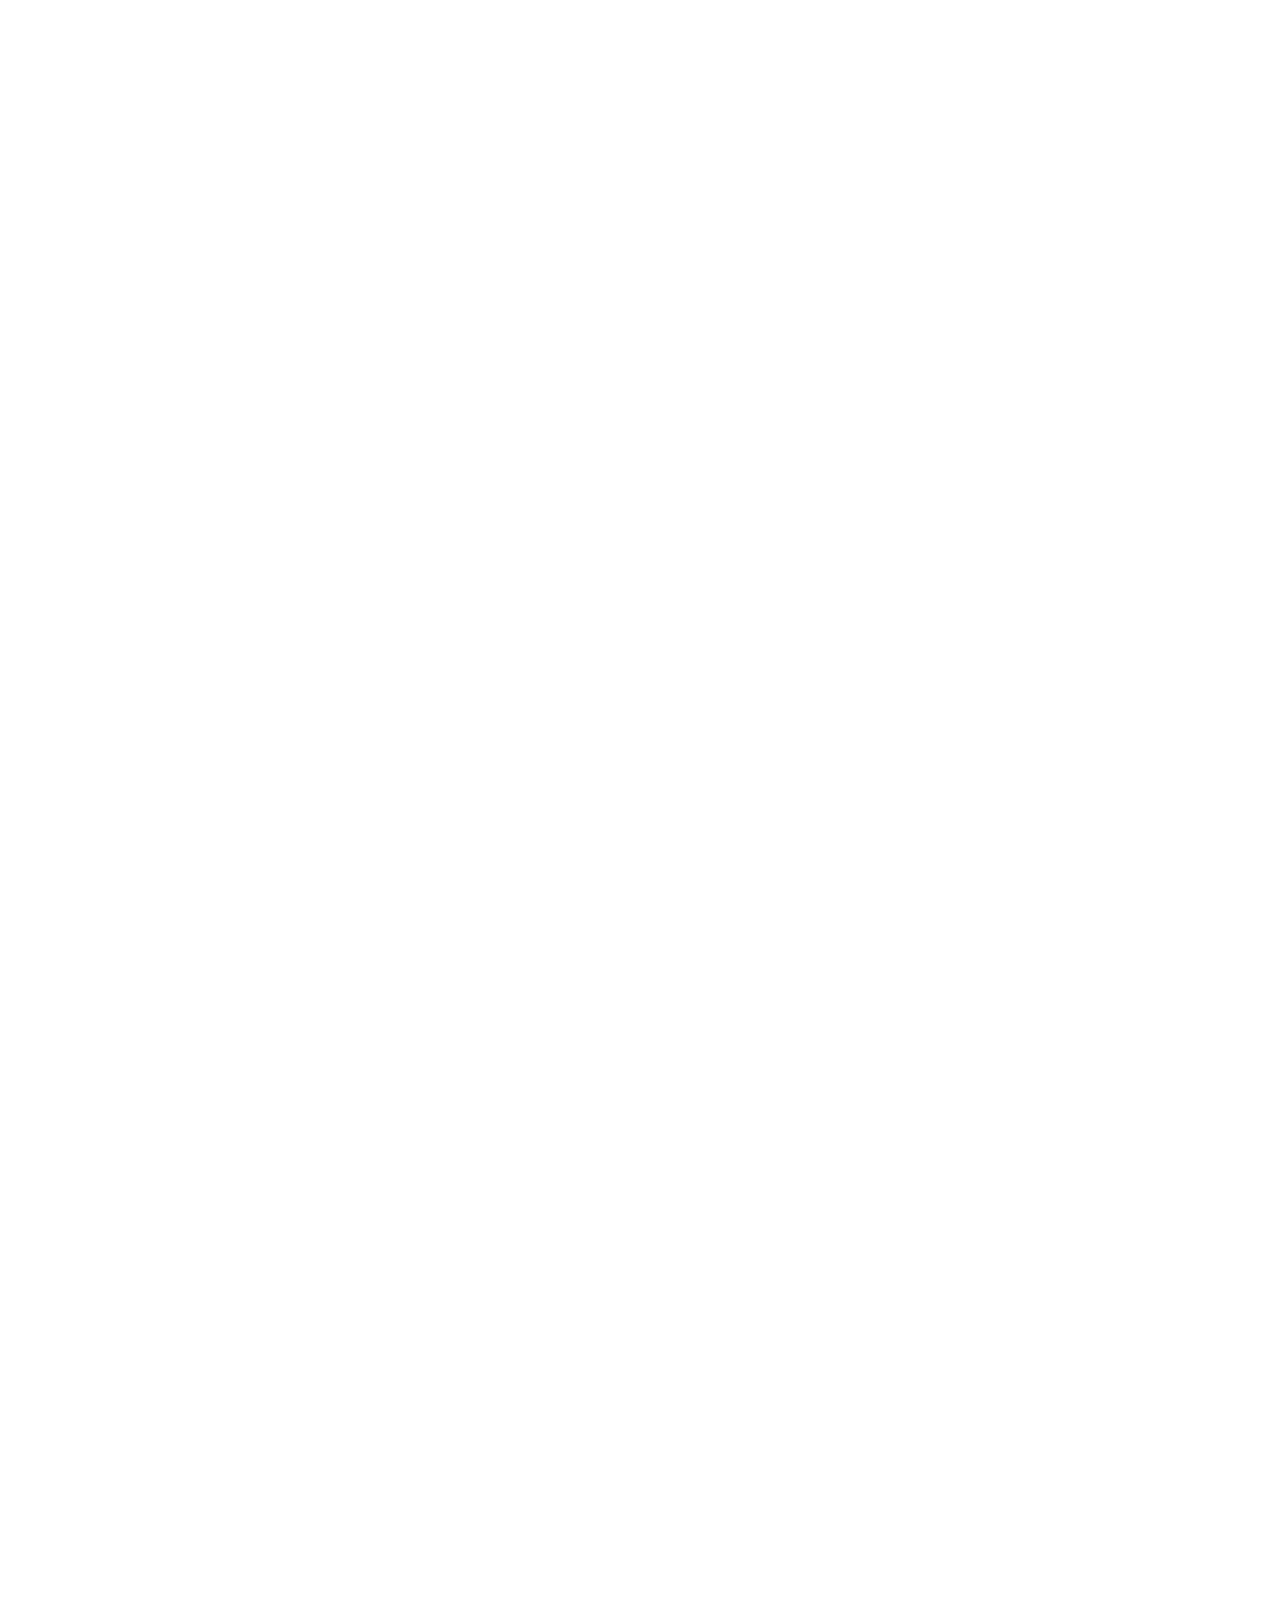
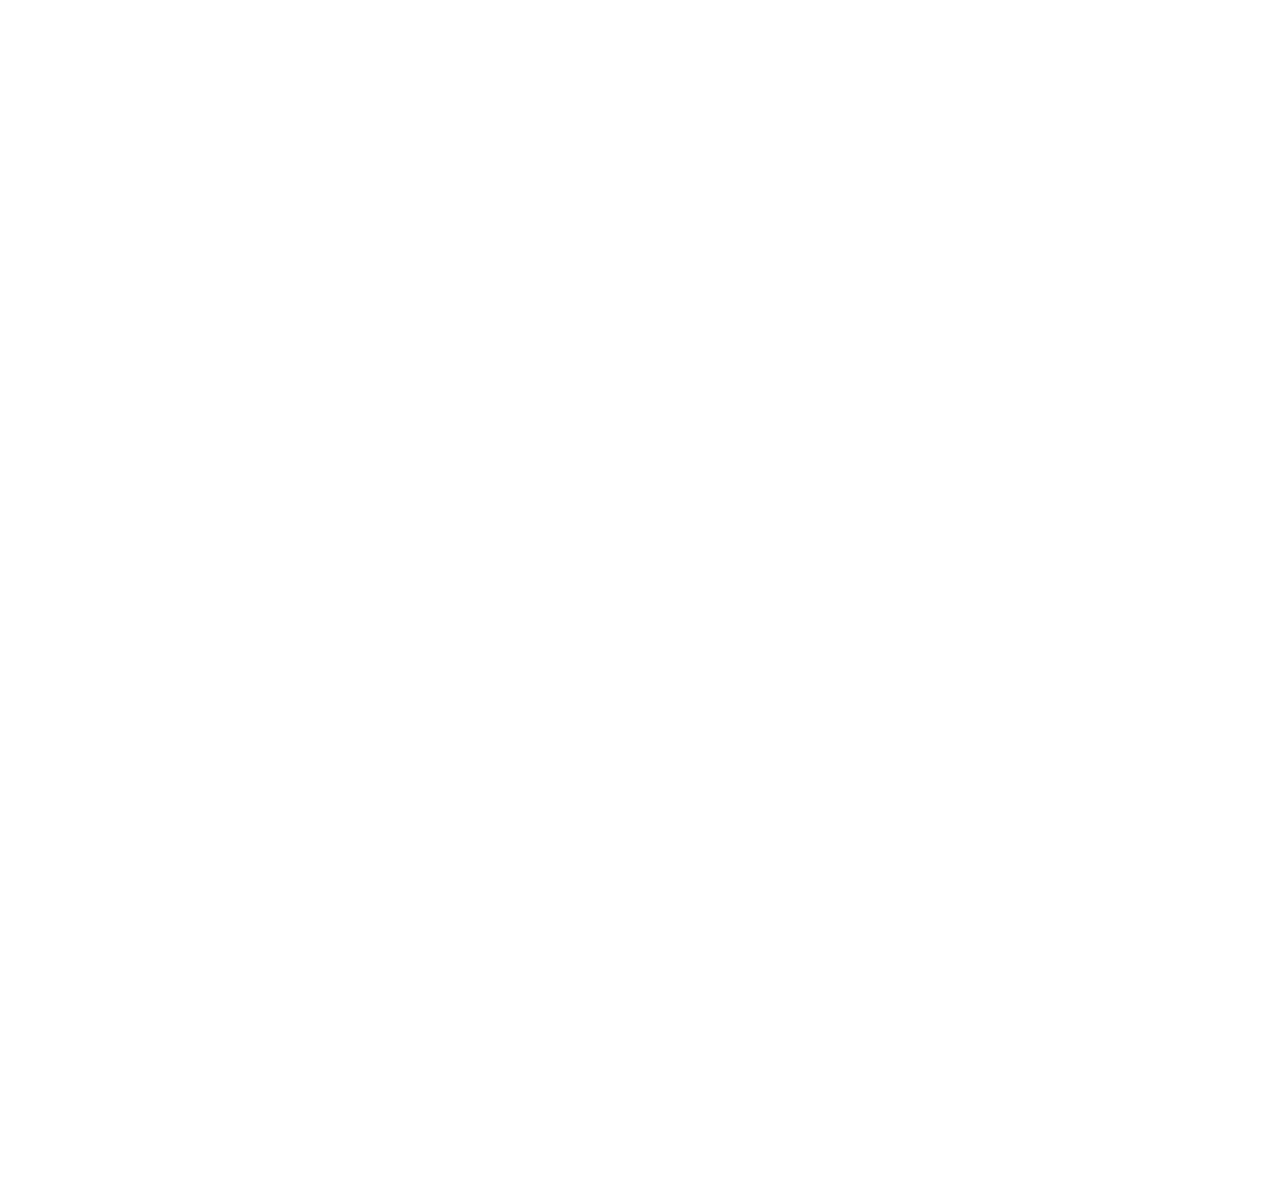
==== commit cf79caa2: "h123" ====
--- a/index.html
+++ b/index.html
@@ -3,7 +3,7 @@
 
 <head>
     <meta charset="utf-8">
-    <title>Hotelier - Hotel HTML Template</title>
+    <title>On The Lake</title>
     <meta content="width=device-width, initial-scale=1.0" name="viewport">
     <meta content="" name="keywords">
     <meta content="" name="description">
@@ -53,13 +53,13 @@
                     <div class="col-lg-3 bg-dark d-none d-lg-block">
                         <a href="index.html"
                             class="navbar-brand w-100 h-100 m-0 p-0 d-flex align-items-center justify-content-center">
-                            <h1 class="m-0 text-primary text-uppercase">Hotelier</h1>
+                            <h1 class="m-0 text-primary text-uppercase">On The Lake</h1>
                         </a>
                     </div>
                     <div class="col-lg-9">
                         <nav class="navbar navbar-expand-lg bg-dark navbar-dark p-3 p-lg-0">
                             <a href="index.html" class="navbar-brand d-block d-lg-none">
-                                <h1 class="m-0 text-primary text-uppercase">Hotelier</h1>
+                                <h1 class="m-0 text-primary text-uppercase">On The Lake</h1>
                             </a>
                             <button type="button" class="navbar-toggler" data-bs-toggle="collapse"
                                 data-bs-target="#navbarCollapse">
